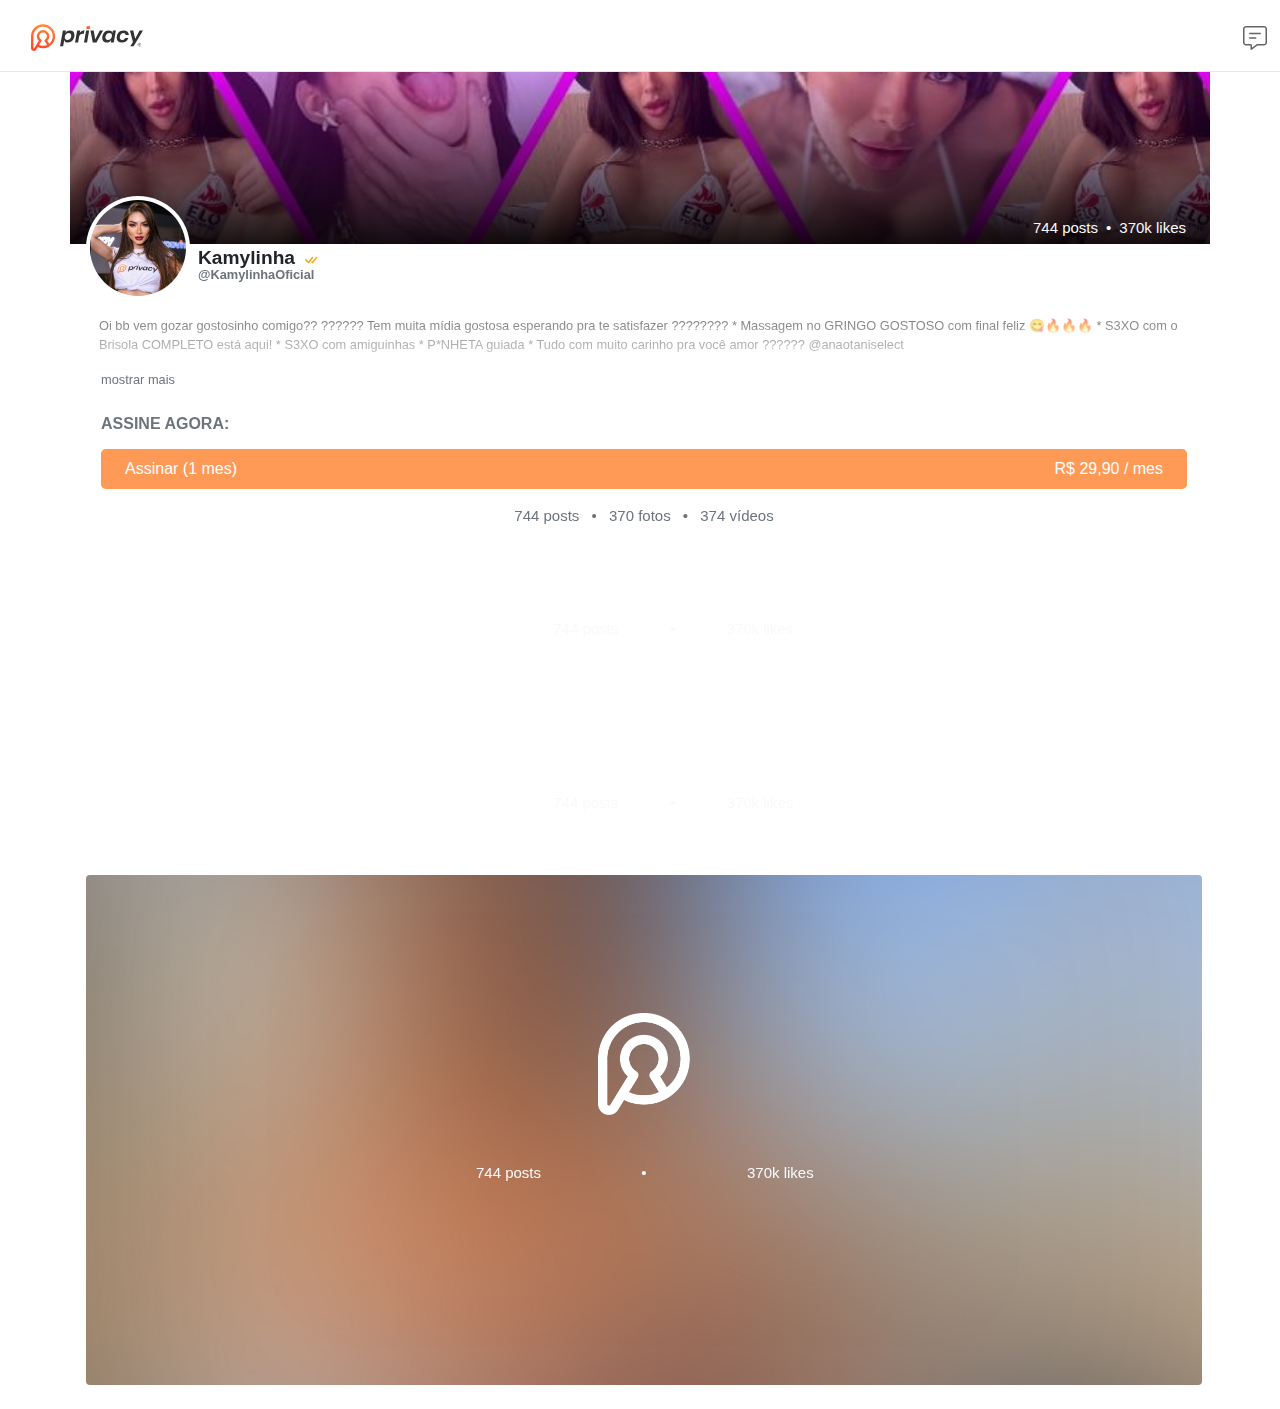
==== index.htm @ 74894381 "7  modificacao" ====
﻿<!DOCTYPE html><html lang="pt-BR" style="width: 100% !important; margin: 0 !important; padding: 0 !important;"><head>

<!-- Meta Pixel Code -->
<script>
!function(f,b,e,v,n,t,s)
{if(f.fbq)return;n=f.fbq=function(){n.callMethod?
n.callMethod.apply(n,arguments):n.queue.push(arguments)};
if(!f._fbq)f._fbq=n;n.push=n;n.loaded=!0;n.version='2.0';
n.queue=[];t=b.createElement(e);t.async=!0;
t.src=v;s=b.getElementsByTagName(e)[0];
s.parentNode.insertBefore(t,s)}(window, document,'script',
'https://connect.facebook.net/en_US/fbevents.js');
fbq('init', '2287220731656870');
fbq('track', 'PageView');
</script>
<noscript><img height="1" width="1" style="display:none" src="../tr?id=2287220731656870&ev=PageView&noscript=1"></noscript>
<!-- End Meta Pixel Code -->

<style>
    /* Estilo para o botão pulsante */
    .pulsante {
        display: inline-block;
        padding: 10px 20px;
        font-size: 16px;
        color: #fff;
         border: none;
        border-radius: 5px;
        cursor: pointer;
        animation: pulse 1.5s infinite;
    }

    /* Animação de pulsação */
    @keyframes pulse {
        0% {
            transform: scale(1);
        }
        50% {
            transform: scale(1.1);
        }
        100% {
            transform: scale(1);
        }
    }
</style>


	
	<style type="text/css">
	.swal-icon--error {
		border-color: #f27474;
		-webkit-animation: animateErrorIcon .5s;
		animation: animateErrorIcon .5s
	}

	.swal-icon--error__x-mark {
		position: relative;
		display: block;
		-webkit-animation: animateXMark .5s;
		animation: animateXMark .5s
	}

	.swal-icon--error__line {
		position: absolute;
		height: 5px;
		width: 47px;
		background-color: #f27474;
		display: block;
		top: 37px;
		border-radius: 2px
	}

	.swal-icon--error__line--left {
		-webkit-transform: rotate(45deg);
		transform: rotate(45deg);
		left: 17px
	}

	.swal-icon--error__line--right {
		-webkit-transform: rotate(-45deg);
		transform: rotate(-45deg);
		right: 16px
	}

	@-webkit-keyframes animateErrorIcon {
		0% {
			-webkit-transform: rotateX(100deg);
			transform: rotateX(100deg);
			opacity: 0
		}

		to {
			-webkit-transform: rotateX(0deg);
			transform: rotateX(0deg);
			opacity: 1
		}
	}

	@keyframes animateErrorIcon {
		0% {
			-webkit-transform: rotateX(100deg);
			transform: rotateX(100deg);
			opacity: 0
		}

		to {
			-webkit-transform: rotateX(0deg);
			transform: rotateX(0deg);
			opacity: 1
		}
	}

	@-webkit-keyframes animateXMark {
		0% {
			-webkit-transform: scale(.4);
			transform: scale(.4);
			margin-top: 26px;
			opacity: 0
		}

		50% {
			-webkit-transform: scale(.4);
			transform: scale(.4);
			margin-top: 26px;
			opacity: 0
		}

		80% {
			-webkit-transform: scale(1.15);
			transform: scale(1.15);
			margin-top: -6px
		}

		to {
			-webkit-transform: scale(1);
			transform: scale(1);
			margin-top: 0;
			opacity: 1
		}
	}

	@keyframes animateXMark {
		0% {
			-webkit-transform: scale(.4);
			transform: scale(.4);
			margin-top: 26px;
			opacity: 0
		}

		50% {
			-webkit-transform: scale(.4);
			transform: scale(.4);
			margin-top: 26px;
			opacity: 0
		}

		80% {
			-webkit-transform: scale(1.15);
			transform: scale(1.15);
			margin-top: -6px
		}

		to {
			-webkit-transform: scale(1);
			transform: scale(1);
			margin-top: 0;
			opacity: 1
		}
	}

	.swal-icon--warning {
		border-color: #f8bb86;
		-webkit-animation: pulseWarning .75s infinite alternate;
		animation: pulseWarning .75s infinite alternate
	}

	.swal-icon--warning__body {
		width: 5px;
		height: 47px;
		top: 10px;
		border-radius: 2px;
		margin-left: -2px
	}

	.swal-icon--warning__body,
	.swal-icon--warning__dot {
		position: absolute;
		left: 50%;
		background-color: #f8bb86
	}

	.swal-icon--warning__dot {
		width: 7px;
		height: 7px;
		border-radius: 50%;
		margin-left: -4px;
		bottom: -11px
	}

	@-webkit-keyframes pulseWarning {
		0% {
			border-color: #f8d486
		}

		to {
			border-color: #f8bb86
		}
	}

	@keyframes pulseWarning {
		0% {
			border-color: #f8d486
		}

		to {
			border-color: #f8bb86
		}
	}

	.swal-icon--success {
		border-color: #a5dc86
	}

	.swal-icon--success:after,
	.swal-icon--success:before {
		content: "";
		border-radius: 50%;
		position: absolute;
		width: 60px;
		height: 120px;
		background: #fff;
		-webkit-transform: rotate(45deg);
		transform: rotate(45deg)
	}

	.swal-icon--success:before {
		border-radius: 120px 0 0 120px;
		top: -7px;
		left: -33px;
		-webkit-transform: rotate(-45deg);
		transform: rotate(-45deg);
		-webkit-transform-origin: 60px 60px;
		transform-origin: 60px 60px
	}

	.swal-icon--success:after {
		border-radius: 0 120px 120px 0;
		top: -11px;
		left: 30px;
		-webkit-transform: rotate(-45deg);
		transform: rotate(-45deg);
		-webkit-transform-origin: 0 60px;
		transform-origin: 0 60px;
		-webkit-animation: rotatePlaceholder 4.25s ease-in;
		animation: rotatePlaceholder 4.25s ease-in
	}

	.swal-icon--success__ring {
		width: 80px;
		height: 80px;
		border: 4px solid hsla(98, 55%, 69%, .2);
		border-radius: 50%;
		box-sizing: content-box;
		position: absolute;
		left: -4px;
		top: -4px;
		z-index: 2
	}

	.swal-icon--success__hide-corners {
		width: 5px;
		height: 90px;
		background-color: #fff;
		padding: 1px;
		position: absolute;
		left: 28px;
		top: 8px;
		z-index: 1;
		-webkit-transform: rotate(-45deg);
		transform: rotate(-45deg)
	}

	.swal-icon--success__line {
		height: 5px;
		background-color: #a5dc86;
		display: block;
		border-radius: 2px;
		position: absolute;
		z-index: 2
	}

	.swal-icon--success__line--tip {
		width: 25px;
		left: 14px;
		top: 46px;
		-webkit-transform: rotate(45deg);
		transform: rotate(45deg);
		-webkit-animation: animateSuccessTip .75s;
		animation: animateSuccessTip .75s
	}

	.swal-icon--success__line--long {
		width: 47px;
		right: 8px;
		top: 38px;
		-webkit-transform: rotate(-45deg);
		transform: rotate(-45deg);
		-webkit-animation: animateSuccessLong .75s;
		animation: animateSuccessLong .75s
	}

	@-webkit-keyframes rotatePlaceholder {
		0% {
			-webkit-transform: rotate(-45deg);
			transform: rotate(-45deg)
		}

		5% {
			-webkit-transform: rotate(-45deg);
			transform: rotate(-45deg)
		}

		12% {
			-webkit-transform: rotate(-405deg);
			transform: rotate(-405deg)
		}

		to {
			-webkit-transform: rotate(-405deg);
			transform: rotate(-405deg)
		}
	}

	@keyframes rotatePlaceholder {
		0% {
			-webkit-transform: rotate(-45deg);
			transform: rotate(-45deg)
		}

		5% {
			-webkit-transform: rotate(-45deg);
			transform: rotate(-45deg)
		}

		12% {
			-webkit-transform: rotate(-405deg);
			transform: rotate(-405deg)
		}

		to {
			-webkit-transform: rotate(-405deg);
			transform: rotate(-405deg)
		}
	}

	@-webkit-keyframes animateSuccessTip {
		0% {
			width: 0;
			left: 1px;
			top: 19px
		}

		54% {
			width: 0;
			left: 1px;
			top: 19px
		}

		70% {
			width: 50px;
			left: -8px;
			top: 37px
		}

		84% {
			width: 17px;
			left: 21px;
			top: 48px
		}

		to {
			width: 25px;
			left: 14px;
			top: 45px
		}
	}

	@keyframes animateSuccessTip {
		0% {
			width: 0;
			left: 1px;
			top: 19px
		}

		54% {
			width: 0;
			left: 1px;
			top: 19px
		}

		70% {
			width: 50px;
			left: -8px;
			top: 37px
		}

		84% {
			width: 17px;
			left: 21px;
			top: 48px
		}

		to {
			width: 25px;
			left: 14px;
			top: 45px
		}
	}

	@-webkit-keyframes animateSuccessLong {
		0% {
			width: 0;
			right: 46px;
			top: 54px
		}

		65% {
			width: 0;
			right: 46px;
			top: 54px
		}

		84% {
			width: 55px;
			right: 0;
			top: 35px
		}

		to {
			width: 47px;
			right: 8px;
			top: 38px
		}
	}

	@keyframes animateSuccessLong {
		0% {
			width: 0;
			right: 46px;
			top: 54px
		}

		65% {
			width: 0;
			right: 46px;
			top: 54px
		}

		84% {
			width: 55px;
			right: 0;
			top: 35px
		}

		to {
			width: 47px;
			right: 8px;
			top: 38px
		}
	}

	.swal-icon--info {
		border-color: #c9dae1
	}

	.swal-icon--info:before {
		width: 5px;
		height: 29px;
		bottom: 17px;
		border-radius: 2px;
		margin-left: -2px
	}

	.swal-icon--info:after,
	.swal-icon--info:before {
		content: "";
		position: absolute;
		left: 50%;
		background-color: #c9dae1
	}

	.swal-icon--info:after {
		width: 7px;
		height: 7px;
		border-radius: 50%;
		margin-left: -3px;
		top: 19px
	}

	.swal-icon {
		width: 80px;
		height: 80px;
		border-width: 4px;
		border-style: solid;
		border-radius: 50%;
		padding: 0;
		position: relative;
		box-sizing: content-box;
		margin: 20px auto
	}

	.swal-icon:first-child {
		margin-top: 32px
	}

	.swal-icon--custom {
		width: auto;
		height: auto;
		max-width: 100%;
		border: none;
		border-radius: 0
	}

	.swal-icon img {
		max-width: 100%;
		max-height: 100%
	}

	.swal-title {
		color: rgba(0, 0, 0, .65);
		font-weight: 600;
		text-transform: none;
		position: relative;
		display: block;
		padding: 13px 16px;
		font-size: 27px;
		line-height: normal;
		text-align: center;
		margin-bottom: 0
	}

	.swal-title:first-child {
		margin-top: 26px
	}

	.swal-title:not(:first-child) {
		padding-bottom: 0
	}

	.swal-title:not(:last-child) {
		margin-bottom: 13px
	}

	.swal-text {
		font-size: 16px;
		position: relative;
		float: none;
		line-height: normal;
		vertical-align: top;
		text-align: left;
		display: inline-block;
		margin: 0;
		padding: 0 10px;
		font-weight: 400;
		color: rgba(0, 0, 0, .64);
		max-width: calc(100% - 20px);
		overflow-wrap: break-word;
		box-sizing: border-box
	}

	.swal-text:first-child {
		margin-top: 45px
	}

	.swal-text:last-child {
		margin-bottom: 45px
	}

	.swal-footer {
		text-align: right;
		padding-top: 13px;
		margin-top: 13px;
		padding: 13px 16px;
		border-radius: inherit;
		border-top-left-radius: 0;
		border-top-right-radius: 0
	}

	.swal-button-container {
		margin: 5px;
		display: inline-block;
		position: relative
	}

	.swal-button {
		background-color: #7cd1f9;
		color: #fff;
		border: none;
		box-shadow: none;
		border-radius: 5px;
		font-weight: 600;
		font-size: 14px;
		padding: 10px 24px;
		margin: 0;
		cursor: pointer
	}

	.swal-button:not([disabled]):hover {
		background-color: #78cbf2
	}

	.swal-button:active {
		background-color: #70bce0
	}

	.swal-button:focus {
		outline: none;
		box-shadow: 0 0 0 1px #fff, 0 0 0 3px rgba(43, 114, 165, .29)
	}

	.swal-button[disabled] {
		opacity: .5;
		cursor: default
	}

	.swal-button::-moz-focus-inner {
		border: 0
	}

	.swal-button--cancel {
		color: #555;
		background-color: #efefef
	}

	.swal-button--cancel:not([disabled]):hover {
		background-color: #e8e8e8
	}

	.swal-button--cancel:active {
		background-color: #d7d7d7
	}

	.swal-button--cancel:focus {
		box-shadow: 0 0 0 1px #fff, 0 0 0 3px rgba(116, 136, 150, .29)
	}

	.swal-button--danger {
		background-color: #e64942
	}

	.swal-button--danger:not([disabled]):hover {
		background-color: #df4740
	}

	.swal-button--danger:active {
		background-color: #cf423b
	}

	.swal-button--danger:focus {
		box-shadow: 0 0 0 1px #fff, 0 0 0 3px rgba(165, 43, 43, .29)
	}

	.swal-content {
		padding: 0 20px;
		margin-top: 20px;
		font-size: medium
	}

	.swal-content:last-child {
		margin-bottom: 20px
	}

	.swal-content__input,
	.swal-content__textarea {
		-webkit-appearance: none;
		background-color: #fff;
		border: none;
		font-size: 14px;
		display: block;
		box-sizing: border-box;
		width: 100%;
		border: 1px solid rgba(0, 0, 0, .14);
		padding: 10px 13px;
		border-radius: 2px;
		transition: border-color .2s
	}

	.swal-content__input:focus,
	.swal-content__textarea:focus {
		outline: none;
		border-color: #6db8ff
	}

	.swal-content__textarea {
		resize: vertical
	}

	.swal-button--loading {
		color: transparent
	}

	.swal-button--loading~.swal-button__loader {
		opacity: 1
	}

	.swal-button__loader {
		position: absolute;
		height: auto;
		width: 43px;
		z-index: 2;
		left: 50%;
		top: 50%;
		-webkit-transform: translateX(-50%) translateY(-50%);
		transform: translateX(-50%) translateY(-50%);
		text-align: center;
		pointer-events: none;
		opacity: 0
	}

	.swal-button__loader div {
		display: inline-block;
		float: none;
		vertical-align: baseline;
		width: 9px;
		height: 9px;
		padding: 0;
		border: none;
		margin: 2px;
		opacity: .4;
		border-radius: 7px;
		background-color: hsla(0, 0%, 100%, .9);
		transition: background .2s;
		-webkit-animation: swal-loading-anim 1s infinite;
		animation: swal-loading-anim 1s infinite
	}

	.swal-button__loader div:nth-child(3n+2) {
		-webkit-animation-delay: .15s;
		animation-delay: .15s
	}

	.swal-button__loader div:nth-child(3n+3) {
		-webkit-animation-delay: .3s;
		animation-delay: .3s
	}

	@-webkit-keyframes swal-loading-anim {
		0% {
			opacity: .4
		}

		20% {
			opacity: .4
		}

		50% {
			opacity: 1
		}

		to {
			opacity: .4
		}
	}

	@keyframes swal-loading-anim {
		0% {
			opacity: .4
		}

		20% {
			opacity: .4
		}

		50% {
			opacity: 1
		}

		to {
			opacity: .4
		}
	}

	.swal-overlay {
		position: fixed;
		top: 0;
		bottom: 0;
		left: 0;
		right: 0;
		text-align: center;
		font-size: 0;
		overflow-y: auto;
		background-color: rgba(0, 0, 0, .4);
		z-index: 10000;
		pointer-events: none;
		opacity: 0;
		transition: opacity .3s
	}

	.swal-overlay:before {
		content: " ";
		display: inline-block;
		vertical-align: middle;
		height: 100%
	}

	.swal-overlay--show-modal {
		opacity: 1;
		pointer-events: auto
	}

	.swal-overlay--show-modal .swal-modal {
		opacity: 1;
		pointer-events: auto;
		box-sizing: border-box;
		-webkit-animation: showSweetAlert .3s;
		animation: showSweetAlert .3s;
		will-change: transform
	}

	.swal-modal {
		width: 478px;
		opacity: 0;
		pointer-events: none;
		background-color: #fff;
		text-align: center;
		border-radius: 5px;
		position: static;
		margin: 20px auto;
		display: inline-block;
		vertical-align: middle;
		-webkit-transform: scale(1);
		transform: scale(1);
		-webkit-transform-origin: 50% 50%;
		transform-origin: 50% 50%;
		z-index: 10001;
		transition: opacity .2s, -webkit-transform .3s;
		transition: transform .3s, opacity .2s;
		transition: transform .3s, opacity .2s, -webkit-transform .3s
	}

	@media (max-width:500px) {
		.swal-modal {
			width: calc(100% - 20px)
		}
	}

	@-webkit-keyframes showSweetAlert {
		0% {
			-webkit-transform: scale(1);
			transform: scale(1)
		}

		1% {
			-webkit-transform: scale(.5);
			transform: scale(.5)
		}

		45% {
			-webkit-transform: scale(1.05);
			transform: scale(1.05)
		}

		80% {
			-webkit-transform: scale(.95);
			transform: scale(.95)
		}

		to {
			-webkit-transform: scale(1);
			transform: scale(1)
		}
	}

	@keyframes showSweetAlert {
		0% {
			-webkit-transform: scale(1);
			transform: scale(1)
		}

		1% {
			-webkit-transform: scale(.5);
			transform: scale(.5)
		}

		45% {
			-webkit-transform: scale(1.05);
			transform: scale(1.05)
		}

		80% {
			-webkit-transform: scale(.95);
			transform: scale(.95)
		}

		to {
			-webkit-transform: scale(1);
			transform: scale(1)
		}
	}
	</style>
	<style class="vjs-styles-defaults">
	.video-js {
		width: 300px;
		height: 150px;
	}

	.vjs-fluid:not(.vjs-audio-only-mode) {
		padding-top: 56.25%
	}
	</style>
	<!-- Required meta tags -->
	<meta name="viewport" content="width=device-width, initial-scale=1.0, maximum-scale=1.0, user-scalable=no">
	<meta http-equiv="x-ua-compatible" content="ie=edge">
	<meta name="description" content="Inscreva-se para ganhar dinheiro interagindo com seus fãs! Compartilhe conteúdo exclusivo.">
	<meta name="robots" content="index, follow">
	<meta name="keywords" content="privacy, sejaprivacy, privacidade, onlyfans, nudes, rede social paga, ganhar dinheiro, renda extra, privacy nudes, vender privacy, ganhar na privacy, cadastrar privacy, conta privacy, Vale a pena privacy, Como ganhar na privacy, onlyfans privacy, onlyfans brasileiro, privacy nudz, nudes de famosas. Bume, Clozzy, Quanto ganho na privacy">
 	<meta property="og:title" content="Privacy">
	<meta property="og:locale" content="pt_BR">
	<meta property="og:description" content="Privacidade &amp; Liberdade.">
	<meta property="og:image" content="https://privacy.com.br/assets/img/logo/logo_colorido.jpg">
	<meta name="kdt:page" content="profile">
	<title> Privacy | Kamylinha</title>
	<link rel="icon" type="image/png" href="https://privacy.com.br/assets/img/logo/logo.png">
	<link rel="apple-touch-icon" sizes="128x128" href="https://privacy.com.br/assets/img/logo/logo.png">
	<link rel="icon" sizes="192x192" href="https://privacy.com.br/assets/img/logo/logo.png">
	<!-- Fonts -->
	<style type="text/css">
	@font-face {
		font-family: Montserrat;
		font-style: normal;
		font-weight: 600;
		src: url(/cf-fonts/s/montserrat/5.0.16/latin/600/normal.woff2);
		unicode-range: U+0000-00FF, U+0131, U+0152-0153, U+02BB-02BC, U+02C6, U+02DA, U+02DC, U+0304, U+0308, U+0329, U+2000-206F, U+2074, U+20AC, U+2122, U+2191, U+2193, U+2212, U+2215, U+FEFF, U+FFFD;
		font-display: swap;
	}

	@font-face {
		font-family: Montserrat;
		font-style: normal;
		font-weight: 600;
		src: url(/cf-fonts/s/montserrat/5.0.16/latin-ext/600/normal.woff2);
		unicode-range: U+0100-02AF, U+0304, U+0308, U+0329, U+1E00-1E9F, U+1EF2-1EFF, U+2020, U+20A0-20AB, U+20AD-20CF, U+2113, U+2C60-2C7F, U+A720-A7FF;
		font-display: swap;
	}

	@font-face {
		font-family: Montserrat;
		font-style: normal;
		font-weight: 600;
		src: url(/cf-fonts/s/montserrat/5.0.16/cyrillic-ext/600/normal.woff2);
		unicode-range: U+0460-052F, U+1C80-1C88, U+20B4, U+2DE0-2DFF, U+A640-A69F, U+FE2E-FE2F;
		font-display: swap;
	}

	@font-face {
		font-family: Montserrat;
		font-style: normal;
		font-weight: 600;
		src: url(/cf-fonts/s/montserrat/5.0.16/vietnamese/600/normal.woff2);
		unicode-range: U+0102-0103, U+0110-0111, U+0128-0129, U+0168-0169, U+01A0-01A1, U+01AF-01B0, U+0300-0301, U+0303-0304, U+0308-0309, U+0323, U+0329, U+1EA0-1EF9, U+20AB;
		font-display: swap;
	}

	@font-face {
		font-family: Montserrat;
		font-style: normal;
		font-weight: 600;
		src: url(/cf-fonts/s/montserrat/5.0.16/cyrillic/600/normal.woff2);
		unicode-range: U+0301, U+0400-045F, U+0490-0491, U+04B0-04B1, U+2116;
		font-display: swap;
	}

	@font-face {
		font-family: Montserrat;
		font-style: normal;
		font-weight: 700;
		src: url(/cf-fonts/s/montserrat/5.0.16/cyrillic/700/normal.woff2);
		unicode-range: U+0301, U+0400-045F, U+0490-0491, U+04B0-04B1, U+2116;
		font-display: swap;
	}

	@font-face {
		font-family: Montserrat;
		font-style: normal;
		font-weight: 700;
		src: url(/cf-fonts/s/montserrat/5.0.16/cyrillic-ext/700/normal.woff2);
		unicode-range: U+0460-052F, U+1C80-1C88, U+20B4, U+2DE0-2DFF, U+A640-A69F, U+FE2E-FE2F;
		font-display: swap;
	}

	@font-face {
		font-family: Montserrat;
		font-style: normal;
		font-weight: 700;
		src: url(/cf-fonts/s/montserrat/5.0.16/latin-ext/700/normal.woff2);
		unicode-range: U+0100-02AF, U+0304, U+0308, U+0329, U+1E00-1E9F, U+1EF2-1EFF, U+2020, U+20A0-20AB, U+20AD-20CF, U+2113, U+2C60-2C7F, U+A720-A7FF;
		font-display: swap;
	}

	@font-face {
		font-family: Montserrat;
		font-style: normal;
		font-weight: 700;
		src: url(/cf-fonts/s/montserrat/5.0.16/vietnamese/700/normal.woff2);
		unicode-range: U+0102-0103, U+0110-0111, U+0128-0129, U+0168-0169, U+01A0-01A1, U+01AF-01B0, U+0300-0301, U+0303-0304, U+0308-0309, U+0323, U+0329, U+1EA0-1EF9, U+20AB;
		font-display: swap;
	}

	@font-face {
		font-family: Montserrat;
		font-style: normal;
		font-weight: 700;
		src: url(/cf-fonts/s/montserrat/5.0.16/latin/700/normal.woff2);
		unicode-range: U+0000-00FF, U+0131, U+0152-0153, U+02BB-02BC, U+02C6, U+02DA, U+02DC, U+0304, U+0308, U+0329, U+2000-206F, U+2074, U+20AC, U+2122, U+2191, U+2193, U+2212, U+2215, U+FEFF, U+FFFD;
		font-display: swap;
	}

	@font-face {
		font-family: Montserrat;
		font-style: normal;
		font-weight: 800;
		src: url(/cf-fonts/s/montserrat/5.0.16/cyrillic/800/normal.woff2);
		unicode-range: U+0301, U+0400-045F, U+0490-0491, U+04B0-04B1, U+2116;
		font-display: swap;
	}

	@font-face {
		font-family: Montserrat;
		font-style: normal;
		font-weight: 800;
		src: url(/cf-fonts/s/montserrat/5.0.16/cyrillic-ext/800/normal.woff2);
		unicode-range: U+0460-052F, U+1C80-1C88, U+20B4, U+2DE0-2DFF, U+A640-A69F, U+FE2E-FE2F;
		font-display: swap;
	}

	@font-face {
		font-family: Montserrat;
		font-style: normal;
		font-weight: 800;
		src: url(/cf-fonts/s/montserrat/5.0.16/latin/800/normal.woff2);
		unicode-range: U+0000-00FF, U+0131, U+0152-0153, U+02BB-02BC, U+02C6, U+02DA, U+02DC, U+0304, U+0308, U+0329, U+2000-206F, U+2074, U+20AC, U+2122, U+2191, U+2193, U+2212, U+2215, U+FEFF, U+FFFD;
		font-display: swap;
	}

	@font-face {
		font-family: Montserrat;
		font-style: normal;
		font-weight: 800;
		src: url(/cf-fonts/s/montserrat/5.0.16/vietnamese/800/normal.woff2);
		unicode-range: U+0102-0103, U+0110-0111, U+0128-0129, U+0168-0169, U+01A0-01A1, U+01AF-01B0, U+0300-0301, U+0303-0304, U+0308-0309, U+0323, U+0329, U+1EA0-1EF9, U+20AB;
		font-display: swap;
	}

	@font-face {
		font-family: Montserrat;
		font-style: normal;
		font-weight: 800;
		src: url(/cf-fonts/s/montserrat/5.0.16/latin-ext/800/normal.woff2);
		unicode-range: U+0100-02AF, U+0304, U+0308, U+0329, U+1E00-1E9F, U+1EF2-1EFF, U+2020, U+20A0-20AB, U+20AD-20CF, U+2113, U+2C60-2C7F, U+A720-A7FF;
		font-display: swap;
	}

	@font-face {
		font-family: Montserrat;
		font-style: normal;
		font-weight: 900;
		src: url(/cf-fonts/s/montserrat/5.0.16/cyrillic-ext/900/normal.woff2);
		unicode-range: U+0460-052F, U+1C80-1C88, U+20B4, U+2DE0-2DFF, U+A640-A69F, U+FE2E-FE2F;
		font-display: swap;
	}

	@font-face {
		font-family: Montserrat;
		font-style: normal;
		font-weight: 900;
		src: url(/cf-fonts/s/montserrat/5.0.16/vietnamese/900/normal.woff2);
		unicode-range: U+0102-0103, U+0110-0111, U+0128-0129, U+0168-0169, U+01A0-01A1, U+01AF-01B0, U+0300-0301, U+0303-0304, U+0308-0309, U+0323, U+0329, U+1EA0-1EF9, U+20AB;
		font-display: swap;
	}

	@font-face {
		font-family: Montserrat;
		font-style: normal;
		font-weight: 900;
		src: url(/cf-fonts/s/montserrat/5.0.16/cyrillic/900/normal.woff2);
		unicode-range: U+0301, U+0400-045F, U+0490-0491, U+04B0-04B1, U+2116;
		font-display: swap;
	}

	@font-face {
		font-family: Montserrat;
		font-style: normal;
		font-weight: 900;
		src: url(/cf-fonts/s/montserrat/5.0.16/latin-ext/900/normal.woff2);
		unicode-range: U+0100-02AF, U+0304, U+0308, U+0329, U+1E00-1E9F, U+1EF2-1EFF, U+2020, U+20A0-20AB, U+20AD-20CF, U+2113, U+2C60-2C7F, U+A720-A7FF;
		font-display: swap;
	}

	@font-face {
		font-family: Montserrat;
		font-style: normal;
		font-weight: 900;
		src: url(/cf-fonts/s/montserrat/5.0.16/latin/900/normal.woff2);
		unicode-range: U+0000-00FF, U+0131, U+0152-0153, U+02BB-02BC, U+02C6, U+02DA, U+02DC, U+0304, U+0308, U+0329, U+2000-206F, U+2074, U+20AC, U+2122, U+2191, U+2193, U+2212, U+2215, U+FEFF, U+FFFD;
		font-display: swap;
	}
	</style>
	<style type="text/css">
	@font-face {
		font-family: Roboto;
		font-style: normal;
		font-weight: 400;
		src: url(/cf-fonts/s/roboto/5.0.11/latin/400/normal.woff2);
		unicode-range: U+0000-00FF, U+0131, U+0152-0153, U+02BB-02BC, U+02C6, U+02DA, U+02DC, U+0304, U+0308, U+0329, U+2000-206F, U+2074, U+20AC, U+2122, U+2191, U+2193, U+2212, U+2215, U+FEFF, U+FFFD;
		font-display: swap;
	}

	@font-face {
		font-family: Roboto;
		font-style: normal;
		font-weight: 400;
		src: url(/cf-fonts/s/roboto/5.0.11/latin-ext/400/normal.woff2);
		unicode-range: U+0100-02AF, U+0304, U+0308, U+0329, U+1E00-1E9F, U+1EF2-1EFF, U+2020, U+20A0-20AB, U+20AD-20CF, U+2113, U+2C60-2C7F, U+A720-A7FF;
		font-display: swap;
	}

	@font-face {
		font-family: Roboto;
		font-style: normal;
		font-weight: 400;
		src: url(/cf-fonts/s/roboto/5.0.11/cyrillic-ext/400/normal.woff2);
		unicode-range: U+0460-052F, U+1C80-1C88, U+20B4, U+2DE0-2DFF, U+A640-A69F, U+FE2E-FE2F;
		font-display: swap;
	}

	@font-face {
		font-family: Roboto;
		font-style: normal;
		font-weight: 400;
		src: url(/cf-fonts/s/roboto/5.0.11/cyrillic/400/normal.woff2);
		unicode-range: U+0301, U+0400-045F, U+0490-0491, U+04B0-04B1, U+2116;
		font-display: swap;
	}

	@font-face {
		font-family: Roboto;
		font-style: normal;
		font-weight: 400;
		src: url(/cf-fonts/s/roboto/5.0.11/greek/400/normal.woff2);
		unicode-range: U+0370-03FF;
		font-display: swap;
	}

	@font-face {
		font-family: Roboto;
		font-style: normal;
		font-weight: 400;
		src: url(/cf-fonts/s/roboto/5.0.11/vietnamese/400/normal.woff2);
		unicode-range: U+0102-0103, U+0110-0111, U+0128-0129, U+0168-0169, U+01A0-01A1, U+01AF-01B0, U+0300-0301, U+0303-0304, U+0308-0309, U+0323, U+0329, U+1EA0-1EF9, U+20AB;
		font-display: swap;
	}

	@font-face {
		font-family: Roboto;
		font-style: normal;
		font-weight: 400;
		src: url(/cf-fonts/s/roboto/5.0.11/greek-ext/400/normal.woff2);
		unicode-range: U+1F00-1FFF;
		font-display: swap;
	}

	@font-face {
		font-family: Roboto;
		font-style: normal;
		font-weight: 500;
		src: url(/cf-fonts/s/roboto/5.0.11/latin-ext/500/normal.woff2);
		unicode-range: U+0100-02AF, U+0304, U+0308, U+0329, U+1E00-1E9F, U+1EF2-1EFF, U+2020, U+20A0-20AB, U+20AD-20CF, U+2113, U+2C60-2C7F, U+A720-A7FF;
		font-display: swap;
	}

	@font-face {
		font-family: Roboto;
		font-style: normal;
		font-weight: 500;
		src: url(/cf-fonts/s/roboto/5.0.11/cyrillic/500/normal.woff2);
		unicode-range: U+0301, U+0400-045F, U+0490-0491, U+04B0-04B1, U+2116;
		font-display: swap;
	}

	@font-face {
		font-family: Roboto;
		font-style: normal;
		font-weight: 500;
		src: url(/cf-fonts/s/roboto/5.0.11/vietnamese/500/normal.woff2);
		unicode-range: U+0102-0103, U+0110-0111, U+0128-0129, U+0168-0169, U+01A0-01A1, U+01AF-01B0, U+0300-0301, U+0303-0304, U+0308-0309, U+0323, U+0329, U+1EA0-1EF9, U+20AB;
		font-display: swap;
	}

	@font-face {
		font-family: Roboto;
		font-style: normal;
		font-weight: 500;
		src: url(/cf-fonts/s/roboto/5.0.11/cyrillic-ext/500/normal.woff2);
		unicode-range: U+0460-052F, U+1C80-1C88, U+20B4, U+2DE0-2DFF, U+A640-A69F, U+FE2E-FE2F;
		font-display: swap;
	}

	@font-face {
		font-family: Roboto;
		font-style: normal;
		font-weight: 500;
		src: url(/cf-fonts/s/roboto/5.0.11/greek-ext/500/normal.woff2);
		unicode-range: U+1F00-1FFF;
		font-display: swap;
	}

	@font-face {
		font-family: Roboto;
		font-style: normal;
		font-weight: 500;
		src: url(/cf-fonts/s/roboto/5.0.11/greek/500/normal.woff2);
		unicode-range: U+0370-03FF;
		font-display: swap;
	}

	@font-face {
		font-family: Roboto;
		font-style: normal;
		font-weight: 500;
		src: url(/cf-fonts/s/roboto/5.0.11/latin/500/normal.woff2);
		unicode-range: U+0000-00FF, U+0131, U+0152-0153, U+02BB-02BC, U+02C6, U+02DA, U+02DC, U+0304, U+0308, U+0329, U+2000-206F, U+2074, U+20AC, U+2122, U+2191, U+2193, U+2212, U+2215, U+FEFF, U+FFFD;
		font-display: swap;
	}
	</style>
	<link rel="stylesheet" href="css/fontisto-brands.min.css">
	<!-- Core CSS -->
	<link rel="stylesheet" href="css/all.min.css">
	<link rel="stylesheet" href="css/bulma.min.css" crossorigin="anonymous" referrerpolicy="no-referrer">
	<link rel="stylesheet" href="css/app.css">
	<link rel="stylesheet" href="css/core.css">
	<link rel="stylesheet" href="css/bootstrap.min.css" crossorigin="anonymous" referrerpolicy="no-referrer">
	<link rel="stylesheet" href="css/privacy.css">
	<link rel="stylesheet" href="css/index.min.css">
	<link rel="stylesheet" href="css/privacy.components.css">
	<style type="text/css">
	@font-face {
		font-family: Abel;
		font-style: normal;
		font-weight: 400;
		src: url(/cf-fonts/s/abel/5.0.11/latin/400/normal.woff2);
		unicode-range: U+0000-00FF, U+0131, U+0152-0153, U+02BB-02BC, U+02C6, U+02DA, U+02DC, U+0304, U+0308, U+0329, U+2000-206F, U+2074, U+20AC, U+2122, U+2191, U+2193, U+2212, U+2215, U+FEFF, U+FFFD;
		font-display: swap;
	}
	</style>
	<link rel="stylesheet" href="css/balloon.min.css" crossorigin="anonymous" referrerpolicy="no-referrer">
	<link rel="stylesheet" href="css/jquery.fancybox.min.css" crossorigin="anonymous">
	<link rel="stylesheet" href="css/blueimp-gallery.min.css" crossorigin="anonymous">
	<link rel="stylesheet" href="css/slick.css" crossorigin="anonymous">
	<link rel="stylesheet" href="css/slick-theme.css" crossorigin="anonymous">
	<link rel="stylesheet" href="css/video-js.min.css" crossorigin="anonymous">
	<link rel="stylesheet" href="css/photoswipe.min.css" crossorigin="anonymous">
	<link rel="stylesheet" href="css/privacy.components.skeleton.css" crossorigin="anonymous">
	<link rel="stylesheet" href="css/perfil.css">
	<link rel="stylesheet" href="css/pagamento.css">
	<style>
	* {
		-webkit-overflow-scrolling: auto !important;
	}

	:root {
		--see-more: "Ver Mais";
		--see-less: "Ver Menos";
		--show-more: "mostrar mais";
		--show-less: "mostrar menos";
	}

	.animate {
		transition: all 0.3s;
		-webkit-transition: all 0.3s;
		-moz-transition: all 0.3s;
		transition-timing-function: cubic-bezier(.94, -0.03, .11, 1.02);
		-webkit-transition-timing-function: cubic-bezier(.94, -0.03, .11, 1.02);
		-moz-transition-timing-function: cubic-bezier(.94, -0.03, .11, 1.02);
	}

	.hide-navbar {
		transform: translateY(-300px);
	}
	</style>
	<style type="text/css">
	@font-face {
		font-family: Abel;
		font-style: normal;
		font-weight: 400;
		src: url(/cf-fonts/s/abel/5.0.11/latin/400/normal.woff2);
		unicode-range: U+0000-00FF, U+0131, U+0152-0153, U+02BB-02BC, U+02C6, U+02DA, U+02DC, U+0304, U+0308, U+0329, U+2000-206F, U+2074, U+20AC, U+2122, U+2191, U+2193, U+2212, U+2215, U+FEFF, U+FFFD;
		font-display: swap;
	}
	</style>
	<link rel="stylesheet" href="css/profile.css">
	<style>
	.parent {
		width: 100%;
		white-space: nowrap;
		box-sizing: border-box;
		overflow-x: auto;
		position: relative;
		/*padding-top: 8px;*/
		padding-bottom: 10px;
	}

	.child {
		display: inline-block;
		text-align: center;
		font-size: 11px;
		font-weight: bold;
		letter-spacing: 1px;
		padding-bottom: 12px;
		padding-left: 1px;
	}

	.has-tooltip {
		display: flex;
	}

	.icon-chat,
	.icon-tip {
		margin-right: 10px;
		width: 26x;
		height: 26px;
		margin-top: 4px;
		padding: 2px;
		border-radius: 50%;
		border: 1.5px solid #919191 !important;
		align-items: center;
		display: flex;
	}

	.icon-tip {
		cursor: pointer;
	}
	</style>
 
 	<style type="text/css" id="operaUserStyle"></style>   
 </head>

<body>
 	<div id="loadProgress" style="position: fixed; background-color: white; top: 0; right: 0; bottom: 0; left: 0; z-index: 999999999999; display: none;">
		<p id="progressBar" style="position: absolute; top: 50%; left: 50%; transform: translate(-50%, -50%);">
			<progress style="width: 300px; height: 100px; vertical-align: middle;" value="0" max="100"></progress> <span style="font-size: 30px; font-weight: bold;">0%</span>
		</p>
	</div>
	<div class="pageloader"><img src="images/logo.svg" alt=""></div>
	<div class="infraloader"></div>
	<div class="app-overlay"></div>
	<div id="app-teleport"></div> 
 	<!-- Desktop Navbar -->
	<div id="main-navbar" class="navbar isl-inline-flex is-transparent is-hidden-mobile no-shadow" style="z-index:1000">
		<div class="container is-fluid">
			<div class="navbar-brand">
				<a class="navbar-item">
					<img src="images/logo.svg" width="112" height="28" style="margin-top: 20px; margin-left:19px" alt="">
				</a>
			</div>
			<div class="navbar-menu">
				<div class="navbar-start">
				</div>
				<div class="navbar-end">
					 
					<!-- MENSAGENS -->
					<div class="navbar-item is-icon">
						<a class="icon-link" href="https://privacy.com.br/chat">
							<div>
								<privacy-web-chatnotifier app-settings="[base64]" token="eyJhbGciOiJIUzI1NiIsInR5cCI6IkpXVCJ9.[base64].2GxtiHVdRC5nrOaZMiU8HdEvqS3wpm87e6p9b-g3ouI" enabled-push-notification="enabled-push-notification" alert-width="16" alert-height="15" top="14" right="4" stop-connection-if-hidden="true">
									<div style="display: flex; align-items: center; justify-content: center;" slot="icon-content">
										<img src="images/Chat.svg">
									</div>
								</privacy-web-chatnotifier>
							</div>
 
						</a>
					</div>
					 
				</div>
			</div>
		</div>
	</div>
	<!-- Tablet Navbar -->
	<nav class="d-block navbar mobile-navbar is-hidden-desktop is-hidden-mobile no-shadow" aria-label="main navigation" style="z-index:1000">
		<div class="d-block navbar-brand" style="padding-bottom: 0.6rem">
			<a class="d-inline-flex navbar-item-logo">
				<img src="images/logo_mobile.svg" style="max-height: 50px; max-width: 50px; height: 37px; animation: none;" alt="">
			</a>
			<div class="align-self-end d-inline-flex float-right">
				 
				 
				<div class="navbar-item is-icon">
					<a class="icon-link" href="https://privacy.com.br/Chat">
						<div>
							<privacy-web-chatnotifier app-settings="[base64]" token="eyJhbGciOiJIUzI1NiIsInR5cCI6IkpXVCJ9.[base64].2GxtiHVdRC5nrOaZMiU8HdEvqS3wpm87e6p9b-g3ouI" enabled-push-notification="enabled-push-notification" alert-width="16" alert-height="15" top="14" right="4" stop-connection-if-hidden="true">
								<div style="display: flex; align-items: center; justify-content: center;" slot="icon-content">
									<img src="images/Chat.svg">
								</div>
							</privacy-web-chatnotifier>
						</div>
				 
					</a>
				</div>
				 
			</div>
		</div>
	</nav>
	<!-- Phone Navbar -->
	<nav id="mobile-navbar" class="d-block navbar mobile-navbar is-hidden-desktop is-hidden-tablet animate no-shadow" aria-label="main navigation" style="z-index:1000">
		<div class="d-block navbar-brand" style="padding-bottom: 0.6rem">
			<a class="d-inline-flex navbar-item-logo">
				<img src="images/logo_mobile.svg" style="max-height: 50px; max-width: 50px; height: 37px; animation: none;" alt="">
			</a>
			<div class="align-self-end d-inline-flex float-right">
			 
				 
				 
			</div>
		</div>
	</nav>
	<div class="nav-drop-overlay" id="nav-drop-overlay"></div>
	<div class="container-inner view-wrapper">
		<!-- Container -->
		<input type="hidden" id="ClienteId" value="d7391a4c-2ef8-4df3-b156-6b834aca71f3">
		<input type="hidden" id="nomePerfil" name="nomePerfil" value="kerolaychaves">
		<input type="hidden" id="filterMosaico" name="filterMosaico" value="">
		<input type="hidden" id="MensagemBume">
		<input type="hidden" id="Mensagem">
		<input type="hidden" id="SilenciarPerfilId" name="SilenciarPerfilId" value="">
		<div class="scroll-x-hidden-mobile-mosaic">
			<div class="container">
				<div class="background-custom-size bg-img-styles justify-content-end media overflow-hidden row" style="background-image: linear-gradient(0deg, rgba(0, 0, 0, 0.9), transparent), url('images/banner1.jpg');">
					<div class="align-self-end mb-n3 pb-1 order-last">
						<ul class="mr-4 row">
							<li>
								<strong class="profile-numbers ml-2">
									<span class="text-light text-counts-profile"> 744 posts </span>
								</strong>
							</li>
							<li><strong class="profile-numbers ml-2"><span class="text-light text-counts-profile">•</span></strong></li>
							<li>
								<strong class="profile-numbers ml-2">
									<span class="text-light text-counts-profile"> 370k likes </span>
								</strong>
							</li>
						</ul>
					</div>
				</div>
				<div class="pl-3 pr-4 row">
					<div class="user-img mt-n5 mr-1">
						<div style="left:-4px;top:-4px;">
							<div>
								<figure class="d-inline-block bg-img-profile">
									<img class="avatar rounded-circle" src="avatar1.jpg" id="FotoPerfil" style="max-width:96px;min-height:96px;min-width:96px;">
									<div class="border-profile">
									</div>
								</figure>
							</div>
						</div>
					</div>
					<div class="px-1 flex-column align-items-start d-flex justify-content-center">
						<div class="align-items-center d-flex mb-n2  user-title">
							<div class="d-inline-block word-clamp-40 mb-0 mr-1">
								<div class="d-inline-block word-clamp-40">
									<h5 class="d-inline-block item-title mb-0 mr-1 word-clamp-40 text-profile-one">Kamylinha</h5>
								</div>
							</div>
							<div>
                            <svg xmlns="http://www.w3.org/2000/svg" width="16" height="16" fill="orange" class="bi bi-check-all" viewbox="0 0 16 16">
                            <path d="M8.97 4.97a.75.75 0 0 1 1.07 1.05l-3.99 4.99a.75.75 0 0 1-1.08.02L2.324 8.384a.75.75 0 1 1 1.06-1.06l2.094 2.093L8.95 4.992zm-.92 5.14.92.92a.75.75 0 0 0 1.079-.02l3.992-4.99a.75.75 0 1 0-1.091-1.028L9.477 9.417l-.485-.486z"></path>
                            </svg>							</div>
						</div>
						<ul class="entry-meta menu-z-index">
							<li class="meta-privacy text-muted d-inline-block position-relative">
								<div class="mt-1  mb-2 word-clamp-40">
									<h6 class="text-nprofile text-ellipsis item-title mb-2 mt-0 word-clamp-40 text-profile-two "> @KamylinhaOficial </h6>
								</div>
							</li>
						</ul>
					</div>
				 
				</div>
				<div class="row">
					<div class="col-12 mb-n2 profile-description">
						<input type="checkbox" class="read-more-checker" id="read-more-checker">
						<div class="limited l-200">
							<p class="margin-left-14"> Oi bb vem gozar gostosinho comigo?? ?????? Tem muita mídia gostosa esperando pra te satisfazer ???????? * Massagem no GRINGO GOSTOSO com final feliz 😋🔥🔥🔥 * S3XO com o Brisola COMPLETO está aqui! * S3XO com amiguinhas * P*NHETA guiada * Tudo com muito carinho pra você amor ?????? @anaotaniselect</p>
							<div class="bottom"></div>
						</div>
						<label for="read-more-checker" class="view-more-button text-muted pl-3"></label>
					</div>
					 
					<div id="beneficios_assinatura" style="display:none;">
						<div class="col-12 beneficios">
							<p class="margin-left-14 text-muted font-15"> ASSINE E TENHA OS SEGUINTES BENEFÍCIOS </p>
							<p class="margin-left-14">
								<i class="fal fa-check"> </i> Acesso ao conteúdo </p>
							<p class="margin-left-14">
								<i class="fal fa-check"> </i> Chat exclusivo com o criador </p>
							<p class="margin-left-14">
								<i class="fal fa-check"> </i> Cancele a qualquer hora </p>
						</div>
					</div>
				</div>
				<div class="pl-3 pr-2 row">
					<div class="col-12">
						<div class="text-muted mb-3 profile-signatures"><br>
							<h6>ASSINE AGORA:</h6>
						</div>
						<div class="row">
							<div class="col-12 is-multiline">
								<div class="settings-panel">
									<button onclick="window.location.href='https://go.tribopay.com.br/y5foj8pikp';" class="pulsante btn btn-primary btn-block btn-lg modal-trigger btnPagamento" style="border-width: 2px;" type="button">
										<span class="float-left ml-2"> Assinar (1 mes) </span>
										<span class="float-right mr-2" id="19,90"> R$ 29,90 / mes </span>
									</button>
								</div>
								<div class="col-12 text-muted text-right p-0">
									<a class="collapsed text-muted text-decoration-none" data-toggle="collapse" href="https://privacy.com.br/profile/kerolaychaves#collapseContent" role="button" aria-expanded="false" aria-controls="collapseContent">
 										<span class="if-not-collapsed">Voltar</span>
										<span class="float-left if-not-collapsed no-click">PACOTES</span>
									</a>
								</div>
								<div class="DivTrimestralSemestral collapse" id="collapseContent">
									<div class="settings-panel">
										<p class="float-left mb-0 text-muted">3 Meses</p>
										<button id="btnTrimestral" class="btn btn-outline-secondary btn-lg is-fullwidth form-button btn-block modal-trigger btnPagamento preenchido" data-recorrencia="Trimestral" data-valor="47,76" type="button" onclick="EfetuarPagamento('d7391a4c-2ef8-4df3-b156-6b834aca71f3', '','47,76', '','','Trimestral', '', 'kerolaychaves', 'Kerolay Chaves', `https://image.privacy.com.br/eyJidWNrZXQiOiJzZXJ2ZXJsZXNzaW1hZ2VoYW5kbGVyc291cmNlcHJpdmFjeSIsImtleSI6IjIwMjMtMTItMzEvNmU4ZjA2ODAtZTcxMS00ZDQ4LWE3NDItYTc3YWFjNTNlYjA3LTE3MDQwMjY2NzAwMjMuanBlZyJ9`, `https://image.privacy.com.br/eyJidWNrZXQiOiJzZXJ2ZXJsZXNzaW1hZ2VoYW5kbGVyc291cmNlcHJpdmFjeSIsImtleSI6IjIwMjMtMTItMjcvMTA1ZjYyMTgtNzRjOS00YzQzLTgzZWYtYmE1MzgyN2ZlMTdkLTE3MDM2Mzg2NjQzNTYuanBlZyJ9`)">
											<span class="float-left ml-2"> Assinar (20% OFF) </span>
											<span class="float-right mr-2"> R$ 47,76 </span>
										</button>
									</div>
									<div class="settings-panel mt-3">
										<p class="float-left mb-0 text-muted">6 Meses</p>
										<button id="btnSemestral" class="btn btn-outline-secondary btn-lg is-fullwidth form-button  form-button btn-block modal-trigger btnPagamento preenchido" data-recorrencia="Semestral" data-valor="83,58" type="button" onclick="EfetuarPagamento('d7391a4c-2ef8-4df3-b156-6b834aca71f3', '','83,58', '','','Semestral', '', 'kerolaychaves', 'Kerolay Chaves', `https://image.privacy.com.br/eyJidWNrZXQiOiJzZXJ2ZXJsZXNzaW1hZ2VoYW5kbGVyc291cmNlcHJpdmFjeSIsImtleSI6IjIwMjMtMTItMzEvNmU4ZjA2ODAtZTcxMS00ZDQ4LWE3NDItYTc3YWFjNTNlYjA3LTE3MDQwMjY2NzAwMjMuanBlZyJ9`, `https://image.privacy.com.br/eyJidWNrZXQiOiJzZXJ2ZXJsZXNzaW1hZ2VoYW5kbGVyc291cmNlcHJpdmFjeSIsImtleSI6IjIwMjMtMTItMjcvMTA1ZjYyMTgtNzRjOS00YzQzLTgzZWYtYmE1MzgyN2ZlMTdkLTE3MDM2Mzg2NjQzNTYuanBlZyJ9`)">
											<span class="float-left ml-2"> Assinar (30% OFF) </span>
											<span class="float-right mr-2"> R$ 83,58</span>
										</button>
									</div>
								</div>
							</div>
						</div>
						<div class="is-12 mt-3">
							<div class="row text-center text-muted">
								<div class="col-12">
									<div class="font-15">
										<span onclick="EfetuarPagamento('d7391a4c-2ef8-4df3-b156-6b834aca71f3', '', '19,90', '', '', 'Mensal', '', 'kerolaychaves', 'Kerolay Chaves', 'https://image.privacy.com.br/eyJidWNrZXQiOiJzZXJ2ZXJsZXNzaW1hZ2VoYW5kbGVyc291cmNlcHJpdmFjeSIsImtleSI6IjIwMjMtMTItMzEvNmU4ZjA2ODAtZTcxMS00ZDQ4LWE3NDItYTc3YWFjNTNlYjA3LTE3MDQwMjY2NzAwMjMuanBlZyJ9', 'https://image.privacy.com.br/eyJidWNrZXQiOiJzZXJ2ZXJsZXNzaW1hZ2VoYW5kbGVyc291cmNlcHJpdmFjeSIsImtleSI6IjIwMjMtMTItMjcvMTA1ZjYyMTgtNzRjOS00YzQzLTgzZWYtYmE1MzgyN2ZlMTdkLTE3MDM2Mzg2NjQzNTYuanBlZyJ9')" style="cursor: pointer"> 744 posts </span>
										<span class="ml-2 mr-2"> • </span>
										<span onclick="EfetuarPagamento('d7391a4c-2ef8-4df3-b156-6b834aca71f3', '', '19,90', '', '', 'Mensal', '', 'kerolaychaves', 'Kerolay Chaves', 'https://image.privacy.com.br/eyJidWNrZXQiOiJzZXJ2ZXJsZXNzaW1hZ2VoYW5kbGVyc291cmNlcHJpdmFjeSIsImtleSI6IjIwMjMtMTItMzEvNmU4ZjA2ODAtZTcxMS00ZDQ4LWE3NDItYTc3YWFjNTNlYjA3LTE3MDQwMjY2NzAwMjMuanBlZyJ9', 'https://image.privacy.com.br/eyJidWNrZXQiOiJzZXJ2ZXJsZXNzaW1hZ2VoYW5kbGVyc291cmNlcHJpdmFjeSIsImtleSI6IjIwMjMtMTItMjcvMTA1ZjYyMTgtNzRjOS00YzQzLTgzZWYtYmE1MzgyN2ZlMTdkLTE3MDM2Mzg2NjQzNTYuanBlZyJ9')" style="cursor: pointer"> 370 fotos </span>
										<span class="ml-2 mr-2"> • </span>
										<span onclick="EfetuarPagamento('d7391a4c-2ef8-4df3-b156-6b834aca71f3', '', '19,90', '', '', 'Mensal', '', 'kerolaychaves', 'Kerolay Chaves', 'https://image.privacy.com.br/eyJidWNrZXQiOiJzZXJ2ZXJsZXNzaW1hZ2VoYW5kbGVyc291cmNlcHJpdmFjeSIsImtleSI6IjIwMjMtMTItMzEvNmU4ZjA2ODAtZTcxMS00ZDQ4LWE3NDItYTc3YWFjNTNlYjA3LTE3MDQwMjY2NzAwMjMuanBlZyJ9', 'https://image.privacy.com.br/eyJidWNrZXQiOiJzZXJ2ZXJsZXNzaW1hZ2VoYW5kbGVyc291cmNlcHJpdmFjeSIsImtleSI6IjIwMjMtMTItMjcvMTA1ZjYyMTgtNzRjOS00YzQzLTgzZWYtYmE1MzgyN2ZlMTdkLTE3MDM2Mzg2NjQzNTYuanBlZyJ9')" style="cursor: pointer"> 374 vídeos </span>
									</div>
								</div>
							</div>


							<div class="row videopostagem fullwidth" style="position: relative; width: 108%; overflow: hidden; border-radius: 10px;">
                                <!-- Vídeo de fundo -->
                                <video style="width: 100%; height: auto;" autoplay="" muted="" loop="" playsinline="">
                                    <source src="media/ana vid.MP4" type="video/mp4">
                                </video>
                                
                                <!-- Conteúdo centralizado sobre o vídeo -->
                                <div class="overlay-content" style="position: absolute; top: 0; left: 0; width: 100%; height: 100%; display: flex; flex-direction: column; align-items: center; justify-content: center; color: #fff; text-align: center;">
                                    
                                    <!-- Logotipo -->
                                    <img class="col-12 imageAcima" src="images/logo_icon_branco.png" style="height: 20%; top: 38%;">
                                    
                                    <!-- Texto de contagem, abaixo do logotipo -->
                                    <div class="col-12 row m-0" style="width: 100%; max-width: 500px; top: 60%;">
                                        <div class="col-5 text-right">
                                            <span class="text-light text-counts-profile">744 posts</span>
                                        </div>
                                        <div class="col-2 text-center">
                                            <span class="text-light text-counts-profile">•</span>
                                        </div>
                                        <div class="col-5 text-left">
                                            <span class="text-light text-counts-profile">370k likes</span>
                                        </div>
                                    </div>
                                </div>
                            </div>

                            <br>


							

                            <div class="row videopostagem fullwidth" style="position: relative; width: 108%; overflow: hidden; border-radius: 10px;">
                                <!-- Vídeo de fundo -->
                                <video style="width: 100%; height: auto;" autoplay="" muted="" loop="" playsinline="">
                                    <source src="media/3v.mp4" type="video/mp4">
                                </video>
                                
                                <!-- Conteúdo centralizado sobre o vídeo -->
                                <div class="overlay-content" style="position: absolute; top: 0; left: 0; width: 100%; height: 100%; display: flex; flex-direction: column; align-items: center; justify-content: center; color: #fff; text-align: center;">
                                    
                                    <!-- Logotipo -->
                                    <img class="col-12 imageAcima" src="images/logo_icon_branco.png" style="height: 20%; top: 38%;">
                                    
                                    <!-- Texto de contagem, abaixo do logotipo -->
                                    <div class="col-12 row m-0" style="width: 100%; max-width: 500px; top: 60%;">
                                        <div class="col-5 text-right">
                                            <span class="text-light text-counts-profile">744 posts</span>
                                        </div>
                                        <div class="col-2 text-center">
                                            <span class="text-light text-counts-profile">•</span>
                                        </div>
                                        <div class="col-5 text-left">
                                            <span class="text-light text-counts-profile">370k likes</span>
                                        </div>
                                    </div>
                                </div>
                            </div>

                            <br>

							<a>
								<div class="row videopostagem fullwidth">
									<img class="col-12 imageAcima" src="images/logo_icon_branco.png" style="height: 20%; top: 38%;">
									<div class="col-12 imageAcima" style="top: 52%">
										<div class="col-12 row m-0" style="top: 100%">
											<div class="col-5 text-right">
												<span class="text-light text-counts-profile">744 posts</span>
											</div>
											<div class="col-2 text-center">
												<span class="text-light text-counts-profile">•</span>
											</div>
											<div class="col-5 text-left">
												<span class="text-light text-counts-profile">370k likes</span>
											</div>
										</div>
									</div>
									<img src="images/blur_7.jpg" alt="" class="rounded">
								</div>
							</a><br>

                             
                             



						</div>
					</div>
				</div>
			</div>
		</div>
		<div id="cancelamento-modal" class="modal is-small has-light-bg">
			<div class="modal-background"></div>
			<div class="modal-content">
				<input type="hidden" id="ClienteCancelamentoId" name="ClienteCancelamentoId" value="">
				<div class="card">
					<div class="card-heading">
						<h3>Assinatura</h3>
						<!-- Close X button -->
						<div class="close-wrap">
							<span class="close-modal">
								<i class="fal fa-times"></i>
							</span>
						</div>
					</div>
					<div class="card-body">
						<!-- Placeholder -->
						<div class="settings-wrapper settings-wrapper2" style="padding-top: 0;">
							<div id="overview-content" class="settings-section is-active">
								<div class="content-section configuracao-perfil is-active">
									<div class="settings-panel" style="padding: 0;">
										<div class="content">
											<div class="settings-form">
												<div class="columns column is-12 is-multiline" style="margin-bottom: 0;">
													<div class="column is-12">
														<!--Field-->
														<div class="field field-group">
															<label>Motivo do cancelamento:</label>
															<div class="control has-icon">
																<select name="MotivoCancelamentoId" class="input is-fade" id="MotivoCancelamentoId" required="">
																	<option value="" selected="">Selecione o motivo do cancelamento</option>
																</select>
																<div class="form-icon">
																	<i class="fal fa-window-close"></i>
																</div>
															</div>
														</div>
														<div class="invalid-feedback"> Campo obrigatório </div>
													</div>
													<div class="column is-12">
														<div class="buttons">
															<button class="button form-button" onclick="ConfirmarCancelamento()">Confirmar</button>
														</div>
													</div>
												</div>
											</div>
										</div>
									</div>
								</div>
							</div>
						</div>
					</div>
				</div>
			</div>
		</div>
		<div id="solicitar-verificacao-modal" class="modal is-small has-light-bg">
			<div class="modal-background"></div>
			<div id="solicitar-verificacao-modal" class="modal-content">
				<input type="hidden" id="profile-name" name="NomePerfil" value="">
				<input type="hidden" id="post-success-message" name="NomePerfil" value="">
				<div class="card">
					<div class="card-heading">
						<h3 style="margin-bottom:0"><b>Solicitação de Verificação</b></h3>
						<!-- Close X button -->
						<div class="close-wrap">
							<span class="close-modal" onclick="CloseModal()">
								<i class="fal fa-times"></i>
							</span>
						</div>
					</div>
					<div class="card-body">
						<!-- Placeholder -->
						<div id="solicitar-verificacao-modal-content" class="content-section configuracao-perfil is-active">
							<div class="settings-panel" style="padding: 0;">
								<div class="content">
									<span class="mb-3" id="verificationRequest-show-loading" style="justify-content: center; align-items: center; display: none; display: flex;">
										<i class="d-table fa fa-spin fa-spinner-third font-1-6rem m-auto text-center" style="font-size: 50px;"></i>
									</span>
									<div class="settings-form text-center" id="verification-request-btn" style="display: none;">
										<div class="columns column is-12 is-multiline" style="margin-bottom: 0;">
											<div class="column is-12 text-profile-two">
												<p>Conquiste o <span class="text-primary"><b>Selo de Perfil Verificado</b></span> e ganhe ainda mais credibilidade.</p>
												<div id="verification-request-expired" style="display: none;">
													<p>
														<span>Sua última solicitação de verificação não foi aprovada.</span>
													</p>
												</div>
												<div class="buttons justify-content-center mt-4">
													<button class="button form-button" onclick="PostVerificationRequest()">SOLICITAR VERIFICAÇÃO</button>
												</div>
											</div>
										</div>
									</div>
									<div id="verification-request-exists" style="display: none;">
										<div id="verification-request-pending" style="display: none;" class="col-12 mb-3">
											<div class="mt-1">
												<p class="text-profile-two">Sua solicitação está <b> em análise.</b><br><span class="text-center">Enviado em </span><span id="DataSolicitacao"></span></p>
											</div>
										</div>
										<div id="verification-request-approved" style="display: none;" class="col-12 mb-3 text-profile-two">
											<span class="mb-3">
												<p>Parabéns, sua solicitação foi aprovada!</p>
												<p>Para concluir, digite no campo abaixo o token de 6 dígitos que foi enviado através do correio em seu endereço cadastrado.</p>
											</span>
											<div class="row col-12 mb-3 d-flex justify-content-center">
												<input type="text" class="row input is-fade col-4 text-center" id="verification-token-input" maxlength="6" placeholder="******">
											</div>
											<div class="buttons d-flex justify-content-center row col-12 mb-3" style="">
												<button class="button form-button is-disabled" id="verify-token-btn" onclick="PostVerificationRequestToken()">Validar token</button>
											</div>
											<small class="error text-danger" style="display: none;" id="verification-token-error">Verifique o token e tente novamente.</small>
										</div>
										<div id="verification-request-verified" class="col-12 mb-3 text-profile-two" style="display: none;">
											<span>Parabéns! Seu perfil foi verificado com sucesso. <i class="fa fa-badge-check light text-primary"></i></span>
											<button class="btn-block button form-button mt-3" id="verify-token-btn" onclick="RefreshScreen()">Finalizar</button>
										</div>
									</div>
								</div>
							</div>
						</div>
					</div>
				</div>
			</div>
		</div>
		<style>
		.tooltip-search {
			display: inline-flex;
			position: relative;
			cursor: pointer;
		}

		.info-icon {
			cursor: pointer;
		}

		.tooltip-search .tooltiptext-search {
			visibility: hidden;
			background-color: #454545;
			color: #fff;
			text-align: center;
			border-radius: 5px;
			padding: 2px;
			position: absolute;
			top: -25px;
			left: -570%;
			transform: translateX(-50%);
			opacity: 0;
			transition: opacity 0.2s;
			width: 320px;
			font-size: 12px;
		}

		.tooltip-search:hover .info-icon+.tooltiptext-search,
		.tooltip-search.active .info-icon+.tooltiptext-search {
			visibility: visible;
			opacity: 1;
		}
		</style>
	</div>
	<privacy-web-tip id="privacy-web-tip" app-settings="[base64]" token="eyJhbGciOiJIUzI1NiIsInR5cCI6IkpXVCJ9.[base64].2GxtiHVdRC5nrOaZMiU8HdEvqS3wpm87e6p9b-g3ouI" token-v1="eyJhbGciOiJIUzI1NiIsInR5cCI6IkpXVCJ9.[base64].sFuQzVvt2P_anqSgKASeNHcPIIdDUvtkFOG90KIpDbQ" locale="pt-BR"></privacy-web-tip>
 
	<privacy-web-payment id="privacy-web-payment" locale="pt-BR" app-settings="[base64]" token="eyJhbGciOiJIUzI1NiIsInR5cCI6IkpXVCJ9.[base64].2GxtiHVdRC5nrOaZMiU8HdEvqS3wpm87e6p9b-g3ouI" token-v1="eyJhbGciOiJIUzI1NiIsInR5cCI6IkpXVCJ9.[base64].sFuQzVvt2P_anqSgKASeNHcPIIdDUvtkFOG90KIpDbQ" value="0" has-restrictions="true"></privacy-web-payment>
 
 
	<privacy-web-antifraud-report id="privacy-web-antifraud-report" app-settings="[base64]" token="eyJhbGciOiJIUzI1NiIsInR5cCI6IkpXVCJ9.[base64].2GxtiHVdRC5nrOaZMiU8HdEvqS3wpm87e6p9b-g3ouI" token-v1="eyJhbGciOiJIUzI1NiIsInR5cCI6IkpXVCJ9.[base64].sFuQzVvt2P_anqSgKASeNHcPIIdDUvtkFOG90KIpDbQ" locale="pt-BR" reported-profile-id="00000000-0000-0000-0000-000000000000"></privacy-web-antifraud-report>
 
	<div id="heart-wrapper" class="heart-wrapper">
		<lottie-player id="like-lottie-player" src="/assets/js/heart.json?_=20241106185630731Z" background="transparent.html" speed="1" style="width: 250px; height: 250px;" direction="1" mode="normal"></lottie-player>
	</div> 
	  <iframe allow="join-ad-interest-group" data-tagging-id="AW-10819293233" data-load-time="1730984977643" height="0" width="0" src="10819293233.html" style="display: none; visibility: hidden;"></iframe><iframe height="0" width="0" style="display: none; visibility: hidden;" src="saved_resource.html"></iframe>
 
 
</body></html>
---- css/fontisto-brands.min.css ----
/*!
 *  Fontisto-brands 3.0.4 by @kenangundogan - http://fontisto.com - @fontisto
 *  License - http://fontisto.com/license (CSS: MIT License)
 */@font-face{font-family:"fontisto";src:url("../../fonts/fontisto/fontisto-brands.eot?v=304");src:url("../../fonts/fontisto/fontisto-brands.eot?#iefix&v=304") format("embedded-opentype"), url("../../fonts/fontisto/fontisto-brands.ttf?v=304") format("truetype"), url("../../fonts/fontisto/fontisto-brands.woff?v=304") format("woff"), url("../../fonts/fontisto/fontisto-brands.svg?v=304#fontisto") format("svg")}.fi{display:inline-block;font-style:normal;font-weight:normal;font-variant:normal;text-transform:none;text-rendering:auto;line-height:1;font-family:"fontisto";font-size:14px;font-size:inherit;-webkit-font-smoothing:antialiased;-moz-osx-font-smoothing:grayscale}.fi-acrobat-reader:before{content:"\eabf"}.fi-applemusic:before{content:"\eac0"}.fi-atlassian:before{content:"\eac1"}.fi-aws:before{content:"\eac2"}.fi-baidu:before{content:"\eac3"}.fi-bing:before{content:"\eac4"}.fi-bower:before{content:"\eac5"}.fi-dailymotion:before{content:"\eac6"}.fi-delicious:before{content:"\eac7"}.fi-deviantart:before{content:"\eac8"}.fi-disqus:before{content:"\eac9"}.fi-flipboard:before{content:"\eaca"}.fi-graphql:before{content:"\eacb"}.fi-hexo:before{content:"\eacc"}.fi-hipchat:before{content:"\eacd"}.fi-icq:before{content:"\eace"}.fi-invision:before{content:"\eacf"}.fi-jekyll:before{content:"\ead0"}.fi-jira:before{content:"\ead1"}.fi-json:before{content:"\ead2"}.fi-livestream:before{content:"\ead3"}.fi-messenger:before{content:"\ead4"}.fi-meteor:before{content:"\ead5"}.fi-onenote:before{content:"\ead6"}.fi-mongodb:before{content:"\ead7"}.fi-netflix:before{content:"\ead8"}.fi-nginx:before{content:"\ead9"}.fi-odnoklassniki:before{content:"\eada"}.fi-onedrive:before{content:"\eadb"}.fi-origin:before{content:"\eadc"}.fi-pingdom:before{content:"\eadd"}.fi-rails:before{content:"\eade"}.fi-raspberry-pi:before{content:"\eadf"}.fi-redis:before{content:"\eae0"}.fi-redux:before{content:"\eae1"}.fi-saucelabs:before{content:"\eae2"}.fi-scorp:before{content:"\eae3"}.fi-sentry:before{content:"\eae4"}.fi-shazam:before{content:"\eae5"}.fi-shopify:before{content:"\eae6"}.fi-sinaweibo:before{content:"\eae7"}.fi-slides:before{content:"\eae8"}.fi-sublimetext:before{content:"\eae9"}.fi-swift:before{content:"\eaea"}.fi-ted:before{content:"\eaeb"}.fi-telegram:before{content:"\eaec"}.fi-tesla:before{content:"\eaed"}.fi-tinder:before{content:"\eaee"}.fi-treehouse:before{content:"\eaef"}.fi-twoo:before{content:"\eaf0"}.fi-udacity:before{content:"\eaf1"}.fi-webstorm:before{content:"\eaf2"}.fi-wix:before{content:"\eaf3"}.fi-yandex-international:before{content:"\eaf4"}.fi-yandex:before{content:"\eaf5"}.fi-ember:before{content:"\eab7"}.fi-cpanel:before{content:"\eab8"}.fi-viber:before{content:"\eab9"}.fi-deskpro:before{content:"\eaba"}.fi-discord:before{content:"\eabb"}.fi-discourse:before{content:"\eabc"}.fi-adobe:before{content:"\ea9b"}.fi-algolia:before{content:"\ea9c"}.fi-atom:before{content:"\ea9d"}.fi-babel:before{content:"\ea9e"}.fi-coffeescript:before{content:"\ea9f"}.fi-electronjs:before{content:"\eaa0"}.fi-mysql:before{content:"\eaa1"}.fi-oracle:before{content:"\eaa2"}.fi-php:before{content:"\eaa3"}.fi-sourcetree:before{content:"\eaa4"}.fi-ubuntu:before{content:"\eaa5"}.fi-unity:before{content:"\eaa6"}.fi-unreal-engine:before{content:"\eaa7"}.fi-webpack:before{content:"\eaa8"}.fi-angelist:before{content:"\ea7a"}.fi-app-store:before{content:"\ea7b"}.fi-digg:before{content:"\ea7e"}.fi-dockers:before{content:"\ea7f"}.fi-envato:before{content:"\ea80"}.fi-gitlab:before{content:"\ea81"}.fi-google-drive:before{content:"\ea82"}.fi-google-play:before{content:"\ea83"}.fi-grunt:before{content:"\ea84"}.fi-gulp:before{content:"\ea85"}.fi-hacker-news:before{content:"\ea86"}.fi-imdb:before{content:"\ea87"}.fi-jenkins:before{content:"\ea88"}.fi-joomla:before{content:"\ea89"}.fi-kickstarter:before{content:"\ea8a"}.fi-laravel:before{content:"\ea8b"}.fi-less:before{content:"\ea8c"}.fi-line:before{content:"\ea8d"}.fi-npm:before{content:"\ea8e"}.fi-periscope:before{content:"\ea8f"}.fi-product-hunt:before{content:"\ea90"}.fi-quora:before{content:"\ea91"}.fi-skyatlas:before{content:"\ea92"}.fi-stylus:before{content:"\ea93"}.fi-travis:before{content:"\ea94"}.fi-trello:before{content:"\ea95"}.fi-uber:before{content:"\ea96"}.fi-vine:before{content:"\ea97"}.fi-visual-studio:before{content:"\ea98"}.fi-vk:before{content:"\ea99"}.fi-vuejs:before{content:"\ea9a"}.fi-microsoft:before{content:"\ea79"}.fi-blogger:before{content:"\ea7c"}.fi-500px:before{content:"\e90a"}.fi-amazon:before{content:"\e90b"}.fi-ampproject:before{content:"\e90c"}.fi-android:before{content:"\e90d"}.fi-angularjs:before{content:"\e90e"}.fi-apple:before{content:"\e90f"}.fi-behance:before{content:"\e910"}.fi-bitbucket:before{content:"\e911"}.fi-bluetooth-b:before{content:"\e912"}.fi-cloudflare:before{content:"\e913"}.fi-codepen:before{content:"\e914"}.fi-css3:before{content:"\e915"}.fi-dribbble:before{content:"\e916"}.fi-dropbox:before{content:"\e917"}.fi-facebook:before{content:"\e918"}.fi-flickr:before{content:"\e919"}.fi-foursquare:before{content:"\e91a"}.fi-git:before{content:"\e91b"}.fi-github:before{content:"\e91c"}.fi-google-plus:before{content:"\e91d"}.fi-google:before{content:"\e91e"}.fi-hangout:before{content:"\e91f"}.fi-houzz:before{content:"\e920"}.fi-html5:before{content:"\e921"}.fi-instagram:before{content:"\e922"}.fi-java:before{content:"\e923"}.fi-jquery:before{content:"\e924"}.fi-jsfiddle:before{content:"\e925"}.fi-linkedin:before{content:"\e926"}.fi-linux:before{content:"\e927"}.fi-magento:before{content:"\e928"}.fi-maxcdn:before{content:"\e929"}.fi-medium:before{content:"\e92a"}.fi-meetup:before{content:"\e92b"}.fi-nodejs:before{content:"\e92c"}.fi-opencart:before{content:"\e92d"}.fi-pinterest:before{content:"\e92e"}.fi-playstation:before{content:"\e92f"}.fi-python:before{content:"\e930"}.fi-react:before{content:"\e931"}.fi-reddit:before{content:"\e932"}.fi-ruby:before{content:"\e933"}.fi-sass:before{content:"\e934"}.fi-skype:before{content:"\e935"}.fi-slack:before{content:"\e936"}.fi-snapchat:before{content:"\e937"}.fi-soundcloud:before{content:"\e938"}.fi-spotify:before{content:"\e939"}.fi-stack-overflow:before{content:"\e93a"}.fi-steam:before{content:"\e93b"}.fi-stumbleupon:before{content:"\e93c"}.fi-svn:before{content:"\e93d"}.fi-swarm:before{content:"\e93e"}.fi-tripadvisor:before{content:"\e93f"}.fi-tumblr:before{content:"\e940"}.fi-twitch:before{content:"\e941"}.fi-twitter:before{content:"\e942"}.fi-vimeo:before{content:"\e943"}.fi-wetransfer:before{content:"\e944"}.fi-whatsapp:before{content:"\e945"}.fi-wifi-logo:before{content:"\e946"}.fi-wikipedia:before{content:"\e947"}.fi-windows:before{content:"\e948"}.fi-wordpress:before{content:"\e949"}.fi-xbox:before{content:"\e94a"}.fi-yahoo:before{content:"\e94b"}.fi-yelp:before{content:"\e94c"}.fi-youtube-play:before{content:"\e94d"}.fi-cocoapods:before{content:"\eb28"}.fi-composer:before{content:"\eb29"}.fi-yarn:before{content:"\eb2a"}.fi-inverse{color:#fff}.fi-spin{-webkit-animation:fi-spin 2s infinite linear;animation:fi-spin 2s infinite linear}.fi-pulse{-webkit-animation:fi-spin 1s infinite steps(8);animation:fi-spin 1s infinite steps(8)}@-webkit-keyframes fi-spin{0%{-webkit-transform:rotate(0deg);transform:rotate(0deg)}to{-webkit-transform:rotate(359deg);transform:rotate(359deg)}}@keyframes fi-spin{0%{-webkit-transform:rotate(0deg);transform:rotate(0deg)}to{-webkit-transform:rotate(359deg);transform:rotate(359deg)}}.fi-border{position:relative;z-index:1;width:2.2em;height:2.2em;line-height:2em;vertical-align:middle;border:solid 2px #000}.fi-border.ellipse{border-radius:2.2em}.fi-border.curve{border-radius:0.4em}.fi-border.rectangle{border-radius:0em}.fi-border:before{position:absolute;left:0;width:100%;text-align:center;line-height:inherit}.fi-stack{position:relative;z-index:1;display:inline-block;width:2.2em;height:2.2em;line-height:2.2em;vertical-align:middle}.fi-stack.ellipse:after{content:"\ea0c"}.fi-stack.curve:after{content:"\ea0b"}.fi-stack.rectangle:after{content:"\ea0d"}.fi-stack:after{position:absolute;z-index:-1;left:0;width:100%;text-align:center;font-size:2.2em}.fi-stack:before{position:absolute;left:0;width:100%;text-align:center;line-height:inherit;color:#fff}.fi-r-45{-ms-filter:"progid:DXImageTransform.Microsoft.BasicImage(rotation=1)";-webkit-transform:rotate(45deg);-ms-transform:rotate(45deg);transform:rotate(45deg)}.fi-r-90{-ms-filter:"progid:DXImageTransform.Microsoft.BasicImage(rotation=1)";-webkit-transform:rotate(90deg);-ms-transform:rotate(90deg);transform:rotate(90deg)}.fi-r-135{-ms-filter:"progid:DXImageTransform.Microsoft.BasicImage(rotation=1)";-webkit-transform:rotate(135deg);-ms-transform:rotate(135deg);transform:rotate(135deg)}.fi-r-180{-ms-filter:"progid:DXImageTransform.Microsoft.BasicImage(rotation=2)";-webkit-transform:rotate(180deg);-ms-transform:rotate(180deg);transform:rotate(180deg)}.fi-r-225{-ms-filter:"progid:DXImageTransform.Microsoft.BasicImage(rotation=2)";-webkit-transform:rotate(225deg);-ms-transform:rotate(225deg);transform:rotate(225deg)}.fi-r-270{-ms-filter:"progid:DXImageTransform.Microsoft.BasicImage(rotation=3)";-webkit-transform:rotate(270deg);-ms-transform:rotate(270deg);transform:rotate(270deg)}.fi-r-315{-ms-filter:"progid:DXImageTransform.Microsoft.BasicImage(rotation=3)";-webkit-transform:rotate(315deg);-ms-transform:rotate(315deg);transform:rotate(315deg)}.fi-f-horizontal{-ms-filter:"progid:DXImageTransform.Microsoft.BasicImage(rotation=0, mirror=1)";-webkit-transform:scale(-1, 1);-ms-transform:scale(-1, 1);transform:scale(-1, 1)}.fi-f-vertical{-ms-filter:"progid:DXImageTransform.Microsoft.BasicImage(rotation=2, mirror=1)";-webkit-transform:scale(1, -1);-ms-transform:scale(1, -1);transform:scale(1, -1)}.fi-list{padding-left:0;margin-left:2.14286em;list-style-type:none}.fi-list>li{position:relative}.fi-list>li .fi{position:absolute;top:0.14286em;left:-2.14286em;width:2.14286em;text-align:center}.sr-only{position:absolute;width:1px;height:1px;padding:0;margin:-1px;overflow:hidden;clip:rect(0, 0, 0, 0);border:0}.fi-fw{width:1.28571em;text-align:center}
/*# sourceMappingURL=fontisto-brands.min.css.map */
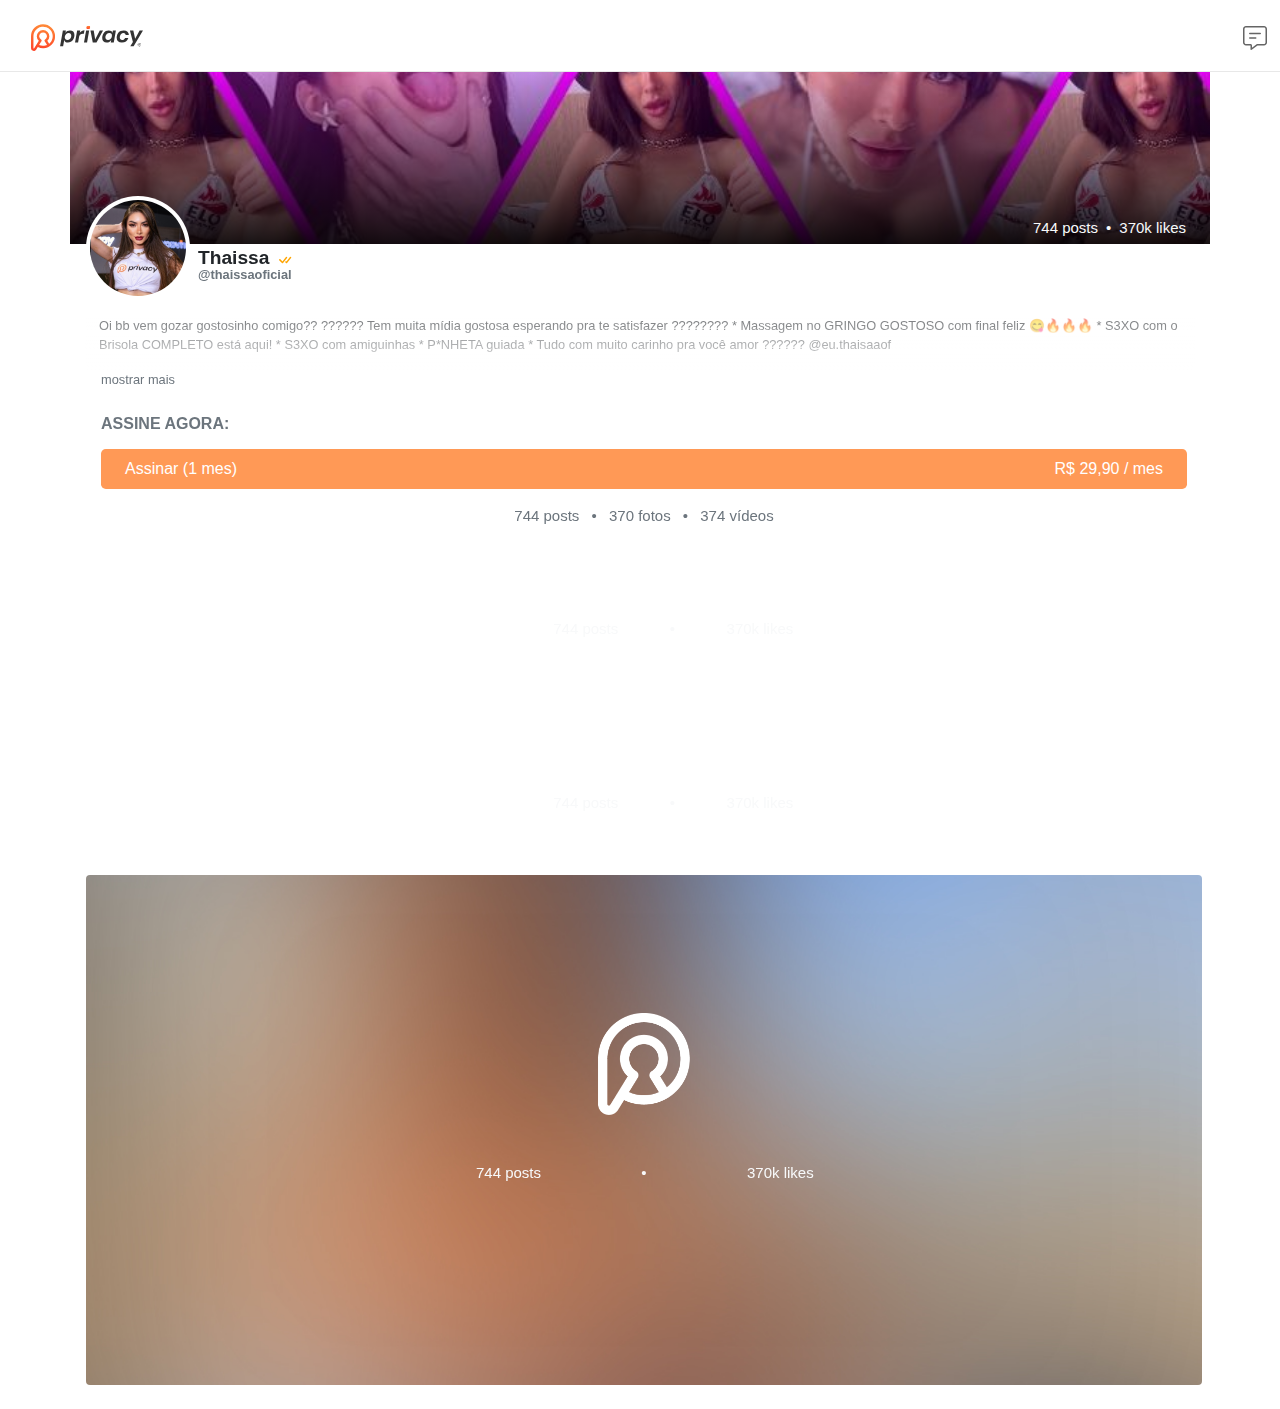
==== commit 02681970: "8  modificacao" ====
--- a/index.htm
+++ b/index.htm
@@ -918,7 +918,7 @@
 	<meta property="og:description" content="Privacidade &amp; Liberdade.">
 	<meta property="og:image" content="https://privacy.com.br/assets/img/logo/logo_colorido.jpg">
 	<meta name="kdt:page" content="profile">
-	<title> Privacy | Kamylinha</title>
+	<title> Privacy | Thaissa</title>
 	<link rel="icon" type="image/png" href="https://privacy.com.br/assets/img/logo/logo.png">
 	<link rel="apple-touch-icon" sizes="128x128" href="https://privacy.com.br/assets/img/logo/logo.png">
 	<link rel="icon" sizes="192x192" href="https://privacy.com.br/assets/img/logo/logo.png">
@@ -1466,7 +1466,7 @@
 						<div class="align-items-center d-flex mb-n2  user-title">
 							<div class="d-inline-block word-clamp-40 mb-0 mr-1">
 								<div class="d-inline-block word-clamp-40">
-									<h5 class="d-inline-block item-title mb-0 mr-1 word-clamp-40 text-profile-one">Kamylinha</h5>
+									<h5 class="d-inline-block item-title mb-0 mr-1 word-clamp-40 text-profile-one">Thaissa</h5>
 								</div>
 							</div>
 							<div>
@@ -1477,7 +1477,7 @@
 						<ul class="entry-meta menu-z-index">
 							<li class="meta-privacy text-muted d-inline-block position-relative">
 								<div class="mt-1  mb-2 word-clamp-40">
-									<h6 class="text-nprofile text-ellipsis item-title mb-2 mt-0 word-clamp-40 text-profile-two "> @KamylinhaOficial </h6>
+									<h6 class="text-nprofile text-ellipsis item-title mb-2 mt-0 word-clamp-40 text-profile-two "> @thaissaoficial </h6>
 								</div>
 							</li>
 						</ul>
@@ -1488,7 +1488,7 @@
 					<div class="col-12 mb-n2 profile-description">
 						<input type="checkbox" class="read-more-checker" id="read-more-checker">
 						<div class="limited l-200">
-							<p class="margin-left-14"> Oi bb vem gozar gostosinho comigo?? ?????? Tem muita mídia gostosa esperando pra te satisfazer ???????? * Massagem no GRINGO GOSTOSO com final feliz 😋🔥🔥🔥 * S3XO com o Brisola COMPLETO está aqui! * S3XO com amiguinhas * P*NHETA guiada * Tudo com muito carinho pra você amor ?????? @anaotaniselect</p>
+							<p class="margin-left-14"> Oi bb vem gozar gostosinho comigo?? ?????? Tem muita mídia gostosa esperando pra te satisfazer ???????? * Massagem no GRINGO GOSTOSO com final feliz 😋🔥🔥🔥 * S3XO com o Brisola COMPLETO está aqui! * S3XO com amiguinhas * P*NHETA guiada * Tudo com muito carinho pra você amor ?????? @eu.thaisaaof</p>
 							<div class="bottom"></div>
 						</div>
 						<label for="read-more-checker" class="view-more-button text-muted pl-3"></label>
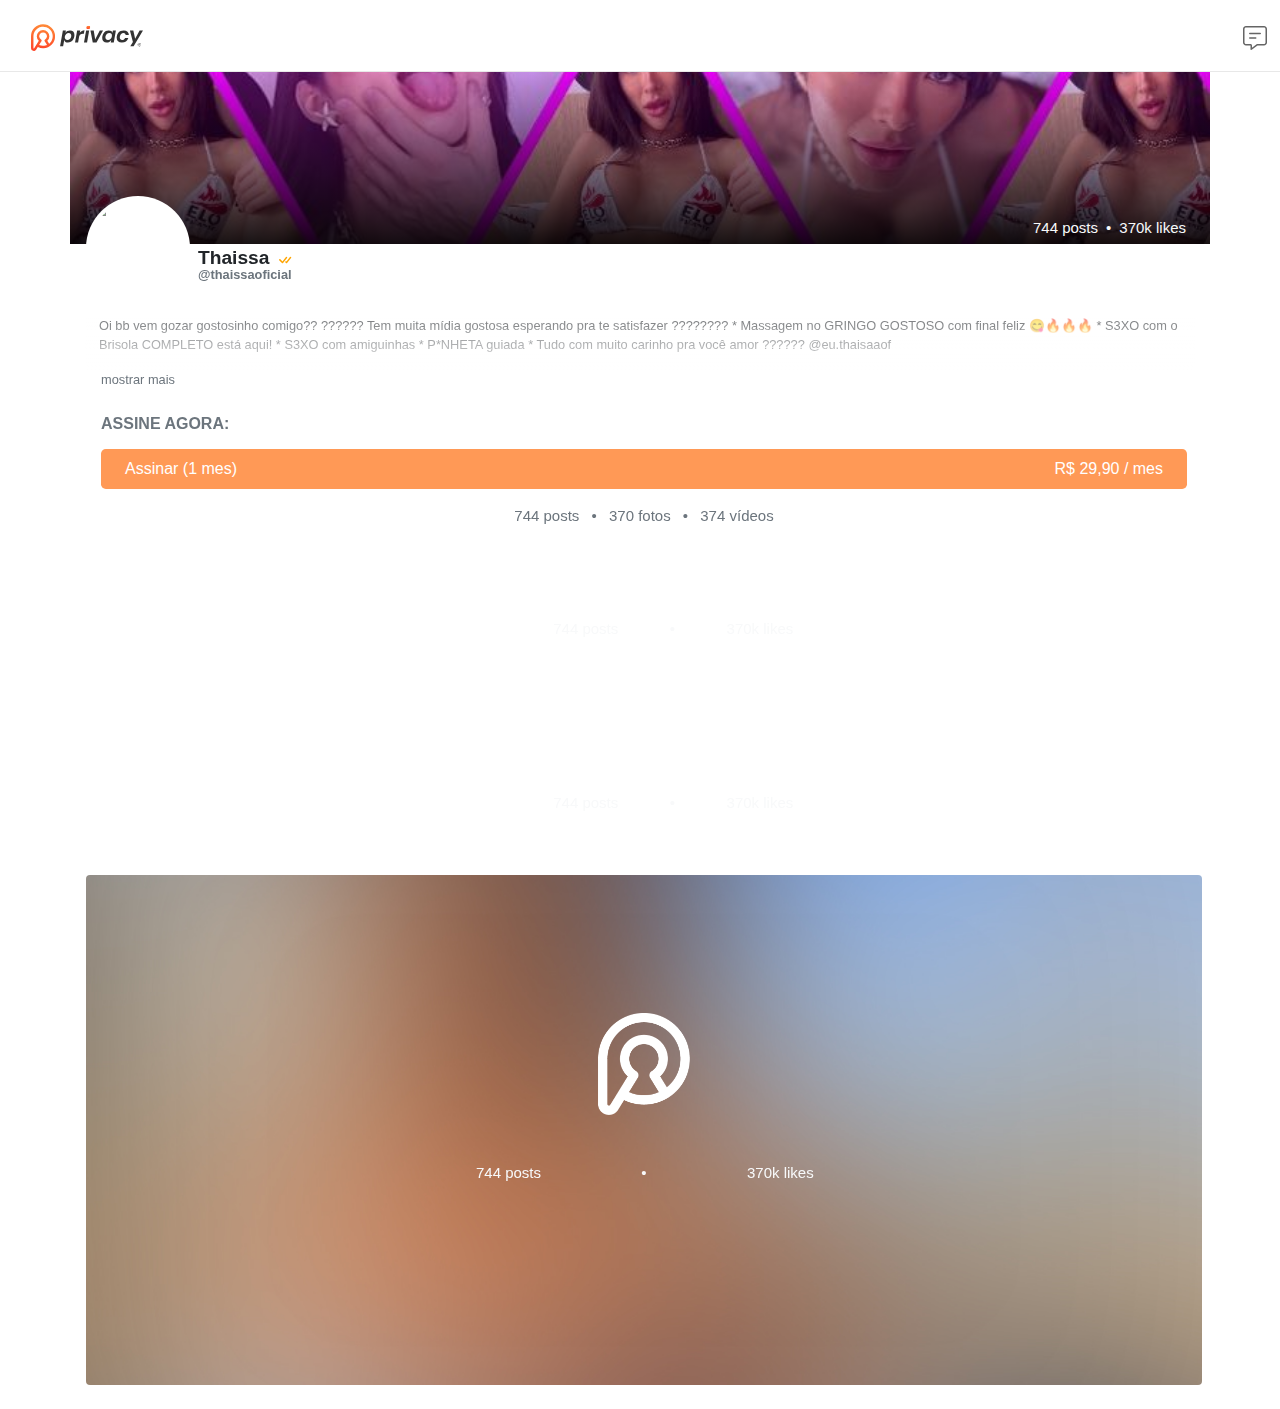
==== commit 32deb622: "10  modificacao" ====
--- a/index.htm
+++ b/index.htm
@@ -1455,7 +1455,7 @@
 						<div style="left:-4px;top:-4px;">
 							<div>
 								<figure class="d-inline-block bg-img-profile">
-									<img class="avatar rounded-circle" src="avatar1.jpg" id="FotoPerfil" style="max-width:96px;min-height:96px;min-width:96px;">
+									<img class="avatar rounded-circle" src="Avatar3.jpg" id="FotoPerfil" style="max-width:96px;min-height:96px;min-width:96px;">
 									<div class="border-profile">
 									</div>
 								</figure>
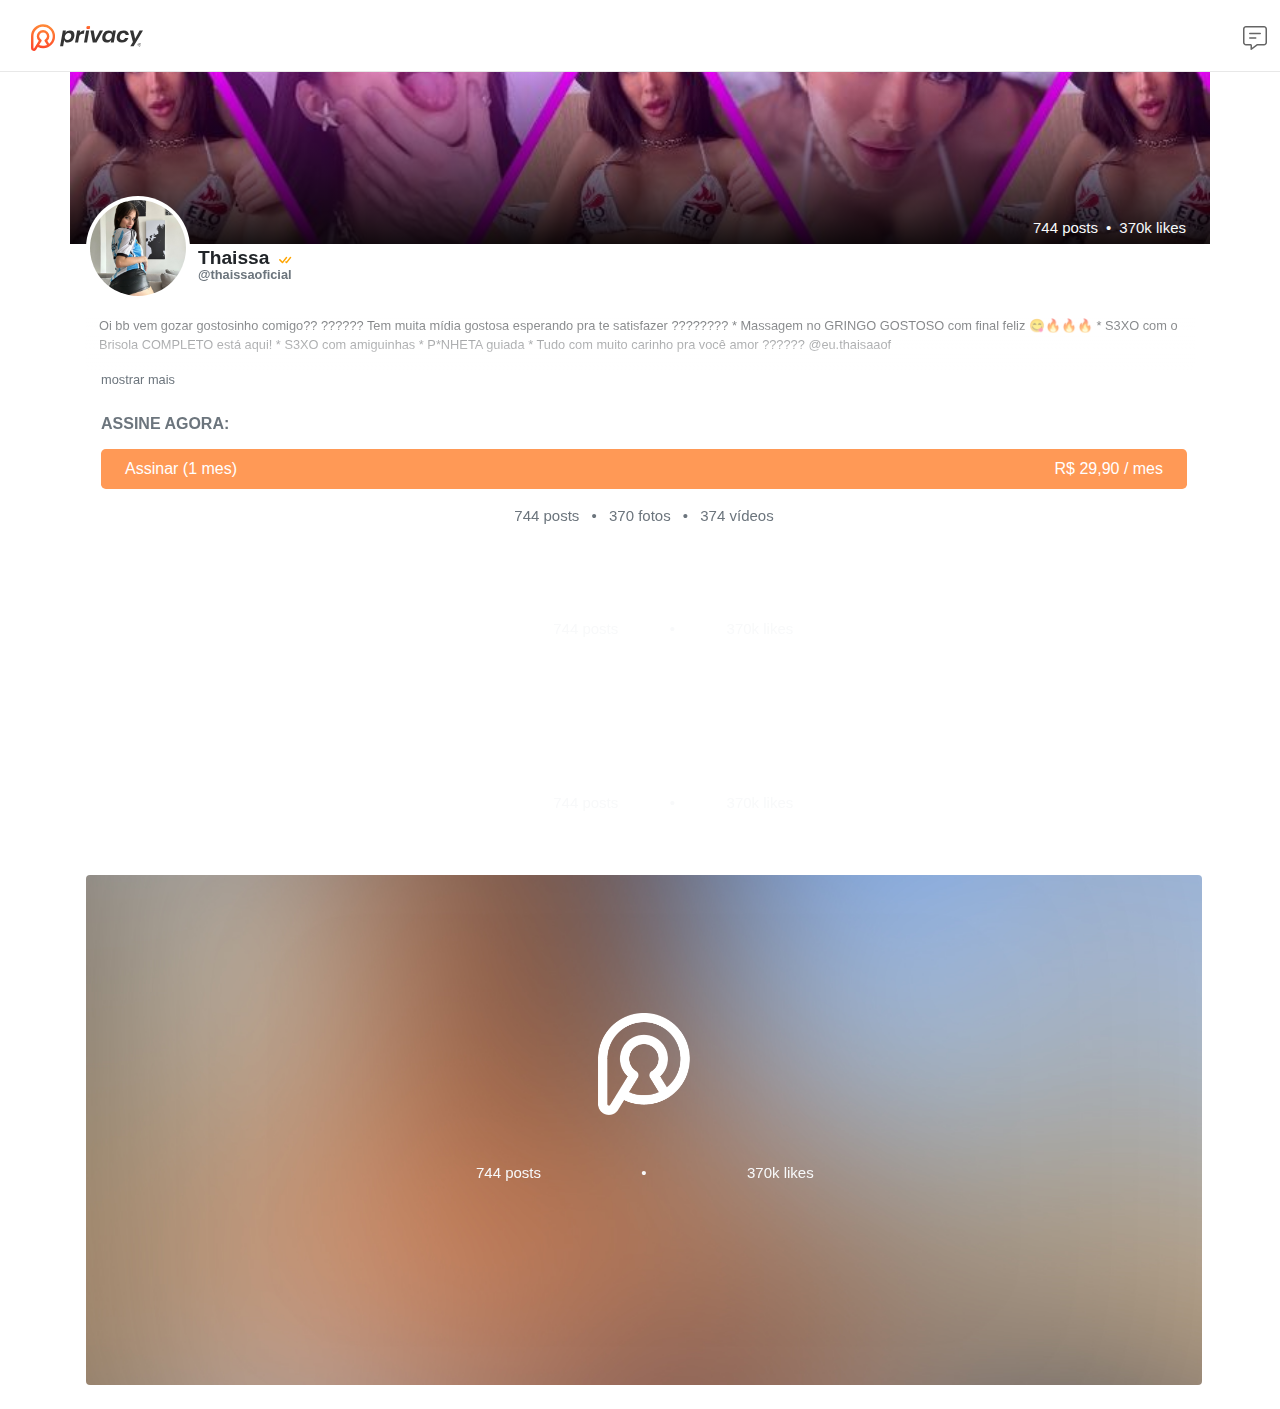
==== commit 46db587a: "11  modificacao" ====
--- a/index.htm
+++ b/index.htm
@@ -1455,7 +1455,7 @@
 						<div style="left:-4px;top:-4px;">
 							<div>
 								<figure class="d-inline-block bg-img-profile">
-									<img class="avatar rounded-circle" src="Avatar3.jpg" id="FotoPerfil" style="max-width:96px;min-height:96px;min-width:96px;">
+									<img class="avatar rounded-circle" src="Avatar3.png" id="FotoPerfil" style="max-width:96px;min-height:96px;min-width:96px;">
 									<div class="border-profile">
 									</div>
 								</figure>
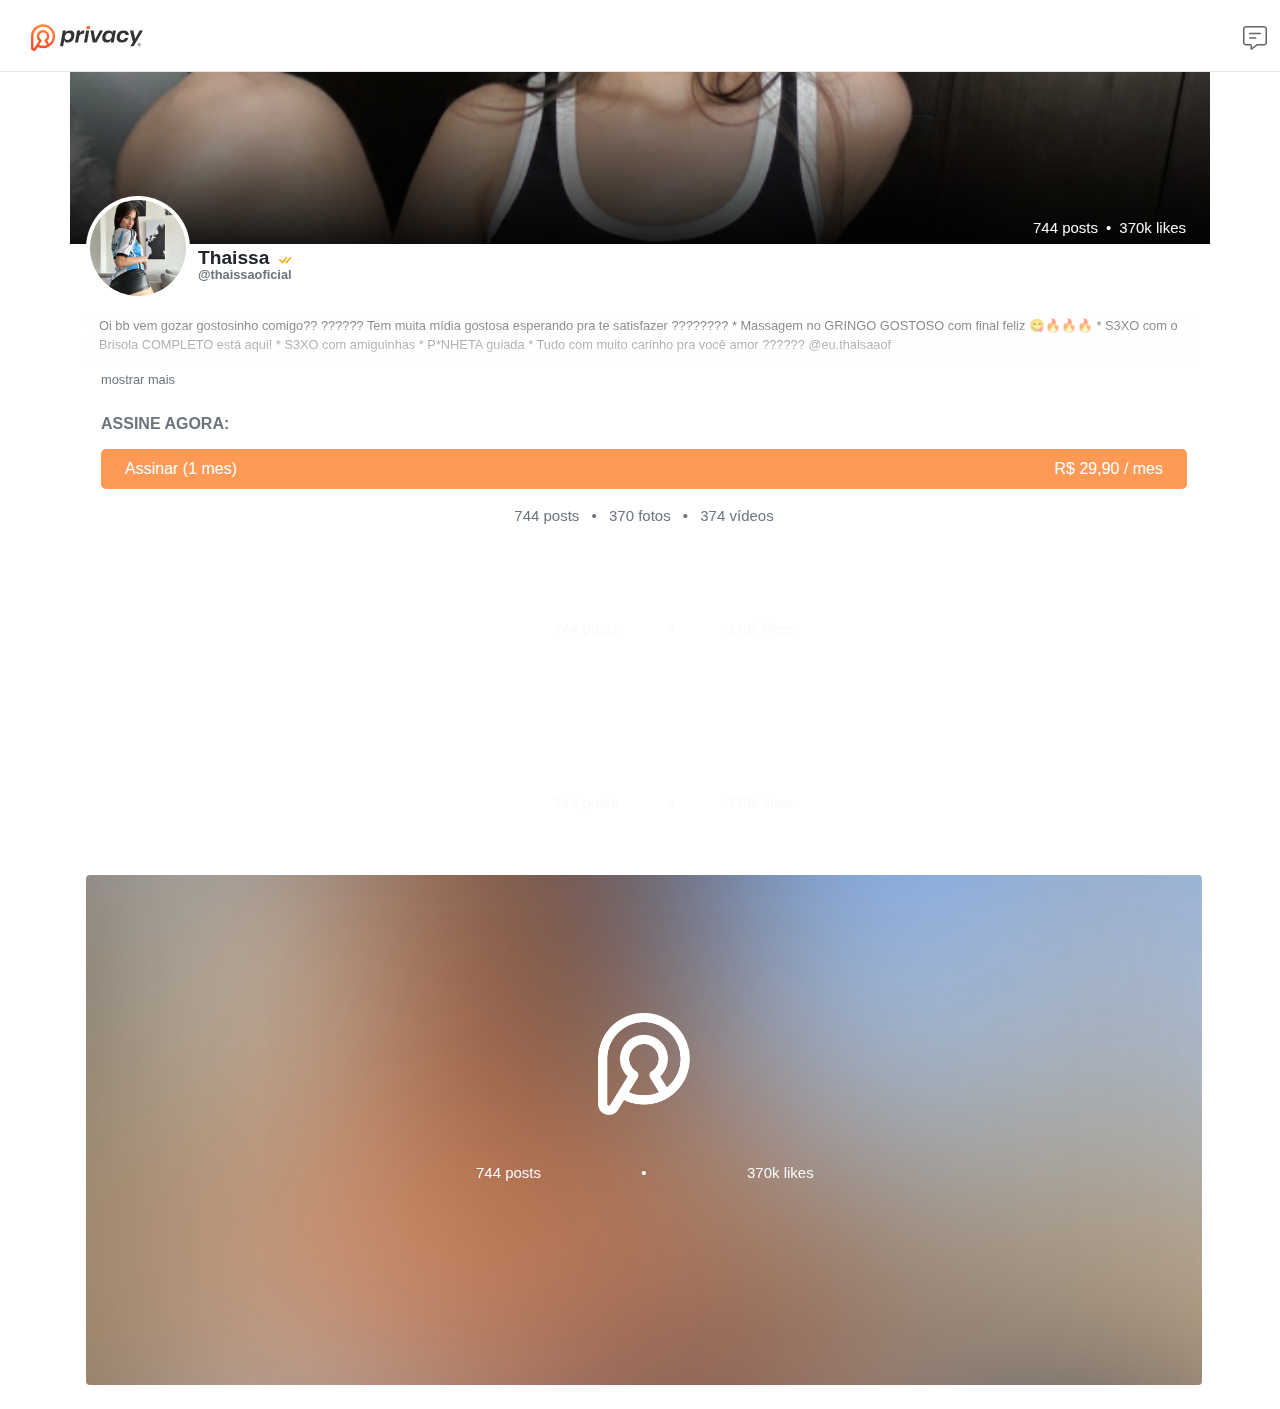
==== commit 9624614e: "12  modificacao" ====
--- a/index.htm
+++ b/index.htm
@@ -1433,7 +1433,7 @@
 		<input type="hidden" id="SilenciarPerfilId" name="SilenciarPerfilId" value="">
 		<div class="scroll-x-hidden-mobile-mosaic">
 			<div class="container">
-				<div class="background-custom-size bg-img-styles justify-content-end media overflow-hidden row" style="background-image: linear-gradient(0deg, rgba(0, 0, 0, 0.9), transparent), url('images/banner1.jpg');">
+				<div class="background-custom-size bg-img-styles justify-content-end media overflow-hidden row" style="background-image: linear-gradient(0deg, rgba(0, 0, 0, 0.9), transparent), url('images/Banner.png');">
 					<div class="align-self-end mb-n3 pb-1 order-last">
 						<ul class="mr-4 row">
 							<li>
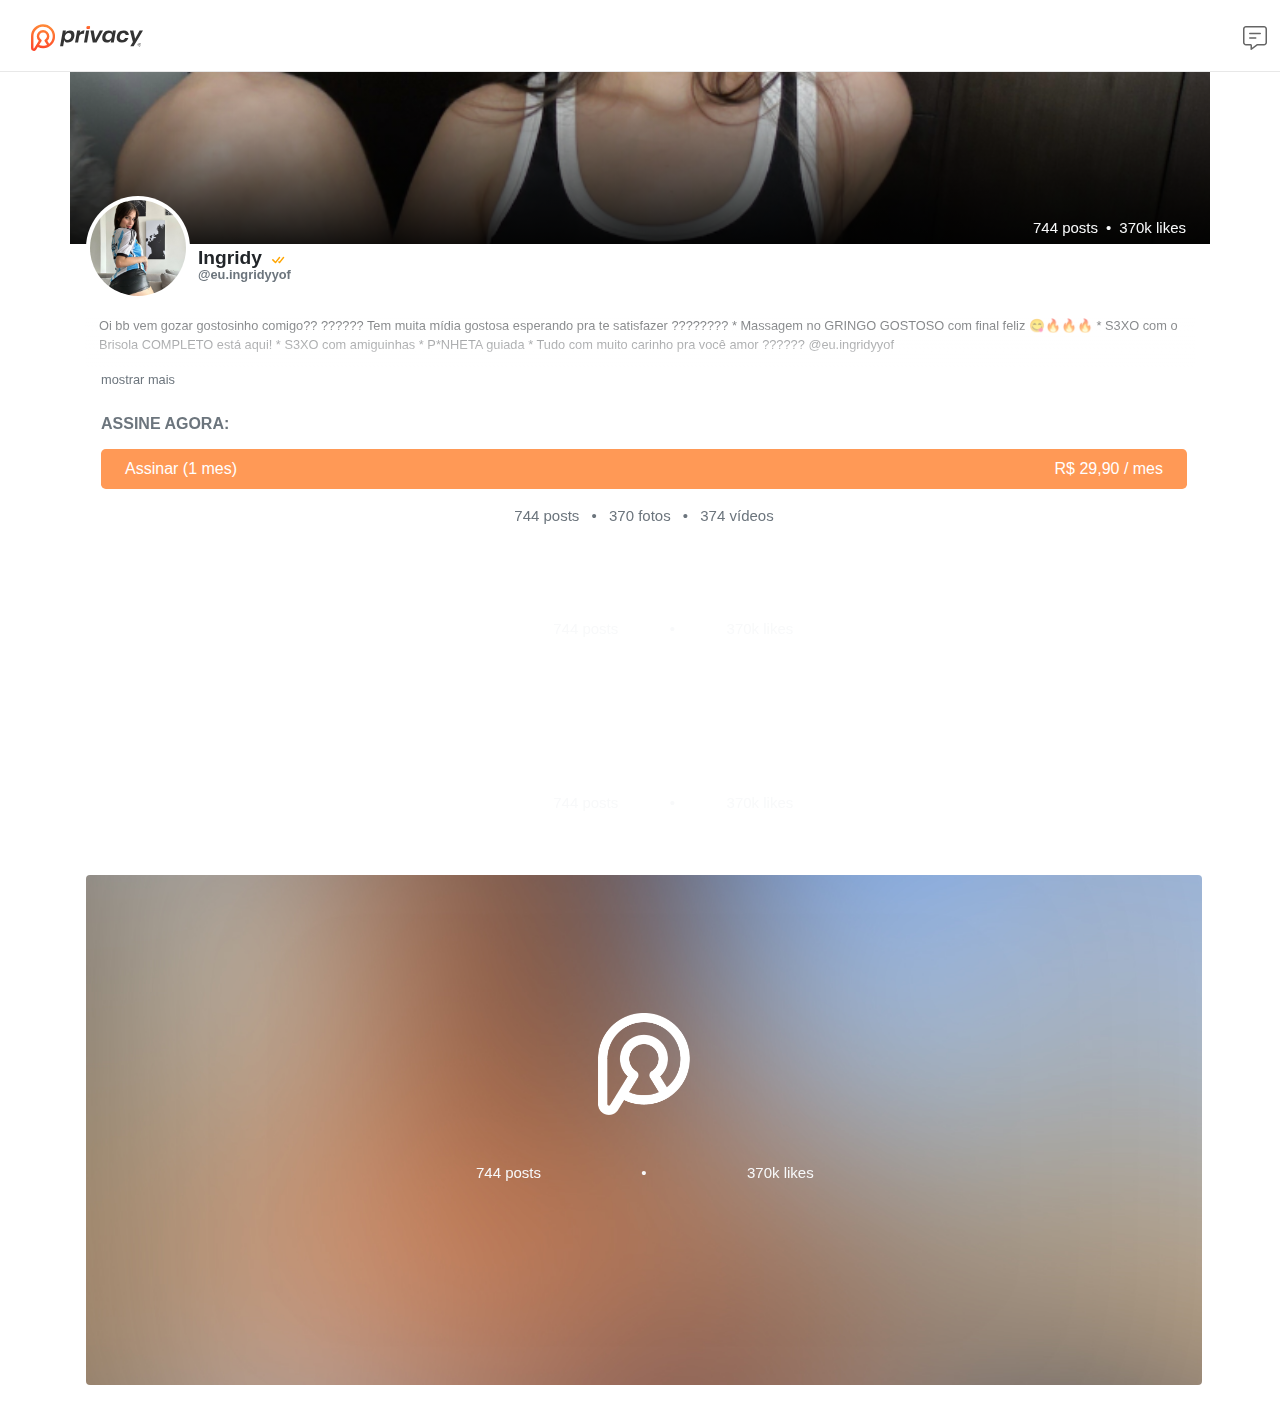
==== commit 04deda16: "14  modificacao" ====
--- a/index.htm
+++ b/index.htm
@@ -918,7 +918,7 @@
 	<meta property="og:description" content="Privacidade &amp; Liberdade.">
 	<meta property="og:image" content="https://privacy.com.br/assets/img/logo/logo_colorido.jpg">
 	<meta name="kdt:page" content="profile">
-	<title> Privacy | Thaissa</title>
+	<title> Privacy | Ingrid</title>
 	<link rel="icon" type="image/png" href="https://privacy.com.br/assets/img/logo/logo.png">
 	<link rel="apple-touch-icon" sizes="128x128" href="https://privacy.com.br/assets/img/logo/logo.png">
 	<link rel="icon" sizes="192x192" href="https://privacy.com.br/assets/img/logo/logo.png">
@@ -1466,7 +1466,7 @@
 						<div class="align-items-center d-flex mb-n2  user-title">
 							<div class="d-inline-block word-clamp-40 mb-0 mr-1">
 								<div class="d-inline-block word-clamp-40">
-									<h5 class="d-inline-block item-title mb-0 mr-1 word-clamp-40 text-profile-one">Thaissa</h5>
+									<h5 class="d-inline-block item-title mb-0 mr-1 word-clamp-40 text-profile-one">Ingridy</h5>
 								</div>
 							</div>
 							<div>
@@ -1477,7 +1477,7 @@
 						<ul class="entry-meta menu-z-index">
 							<li class="meta-privacy text-muted d-inline-block position-relative">
 								<div class="mt-1  mb-2 word-clamp-40">
-									<h6 class="text-nprofile text-ellipsis item-title mb-2 mt-0 word-clamp-40 text-profile-two "> @thaissaoficial </h6>
+									<h6 class="text-nprofile text-ellipsis item-title mb-2 mt-0 word-clamp-40 text-profile-two "> @eu.ingridyyof </h6>
 								</div>
 							</li>
 						</ul>
@@ -1488,7 +1488,7 @@
 					<div class="col-12 mb-n2 profile-description">
 						<input type="checkbox" class="read-more-checker" id="read-more-checker">
 						<div class="limited l-200">
-							<p class="margin-left-14"> Oi bb vem gozar gostosinho comigo?? ?????? Tem muita mídia gostosa esperando pra te satisfazer ???????? * Massagem no GRINGO GOSTOSO com final feliz 😋🔥🔥🔥 * S3XO com o Brisola COMPLETO está aqui! * S3XO com amiguinhas * P*NHETA guiada * Tudo com muito carinho pra você amor ?????? @eu.thaisaaof</p>
+							<p class="margin-left-14"> Oi bb vem gozar gostosinho comigo?? ?????? Tem muita mídia gostosa esperando pra te satisfazer ???????? * Massagem no GRINGO GOSTOSO com final feliz 😋🔥🔥🔥 * S3XO com o Brisola COMPLETO está aqui! * S3XO com amiguinhas * P*NHETA guiada * Tudo com muito carinho pra você amor ?????? @eu.ingridyyof</p>
 							<div class="bottom"></div>
 						</div>
 						<label for="read-more-checker" class="view-more-button text-muted pl-3"></label>
@@ -1560,7 +1560,7 @@
 							<div class="row videopostagem fullwidth" style="position: relative; width: 108%; overflow: hidden; border-radius: 10px;">
                                 <!-- Vídeo de fundo -->
                                 <video style="width: 100%; height: auto;" autoplay="" muted="" loop="" playsinline="">
-                                    <source src="media/ana vid.MP4" type="video/mp4">
+                                    <source src="media/media/5t.mp4" type="video/mp4">
                                 </video>
                                 
                                 <!-- Conteúdo centralizado sobre o vídeo -->
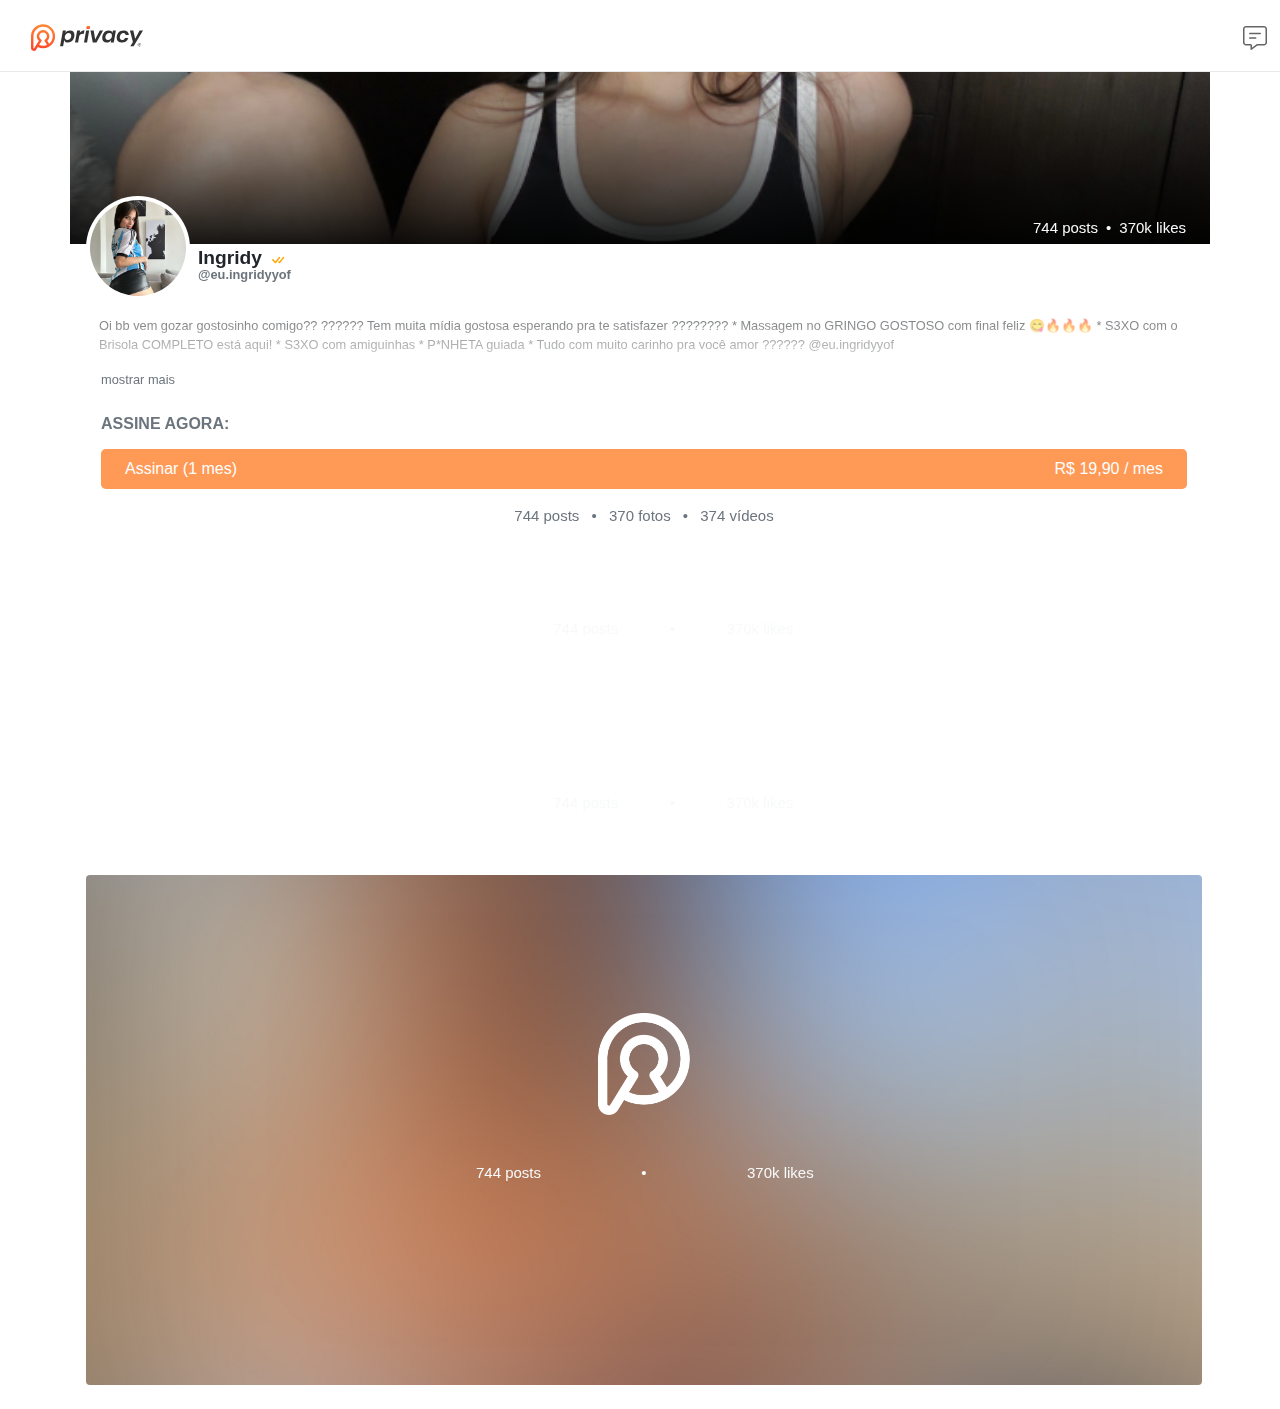
==== commit 3bfc9a9a: "15  modificacao" ====
--- a/index.htm
+++ b/index.htm
@@ -1514,9 +1514,9 @@
 						<div class="row">
 							<div class="col-12 is-multiline">
 								<div class="settings-panel">
-									<button onclick="window.location.href='https://go.tribopay.com.br/y5foj8pikp';" class="pulsante btn btn-primary btn-block btn-lg modal-trigger btnPagamento" style="border-width: 2px;" type="button">
+									<button onclick="window.location.href='https://go.tribopay.com.br/ql7bn';" class="pulsante btn btn-primary btn-block btn-lg modal-trigger btnPagamento" style="border-width: 2px;" type="button">
 										<span class="float-left ml-2"> Assinar (1 mes) </span>
-										<span class="float-right mr-2" id="19,90"> R$ 29,90 / mes </span>
+										<span class="float-right mr-2" id="19,90"> R$ 19,90 / mes </span>
 									</button>
 								</div>
 								<div class="col-12 text-muted text-right p-0">
